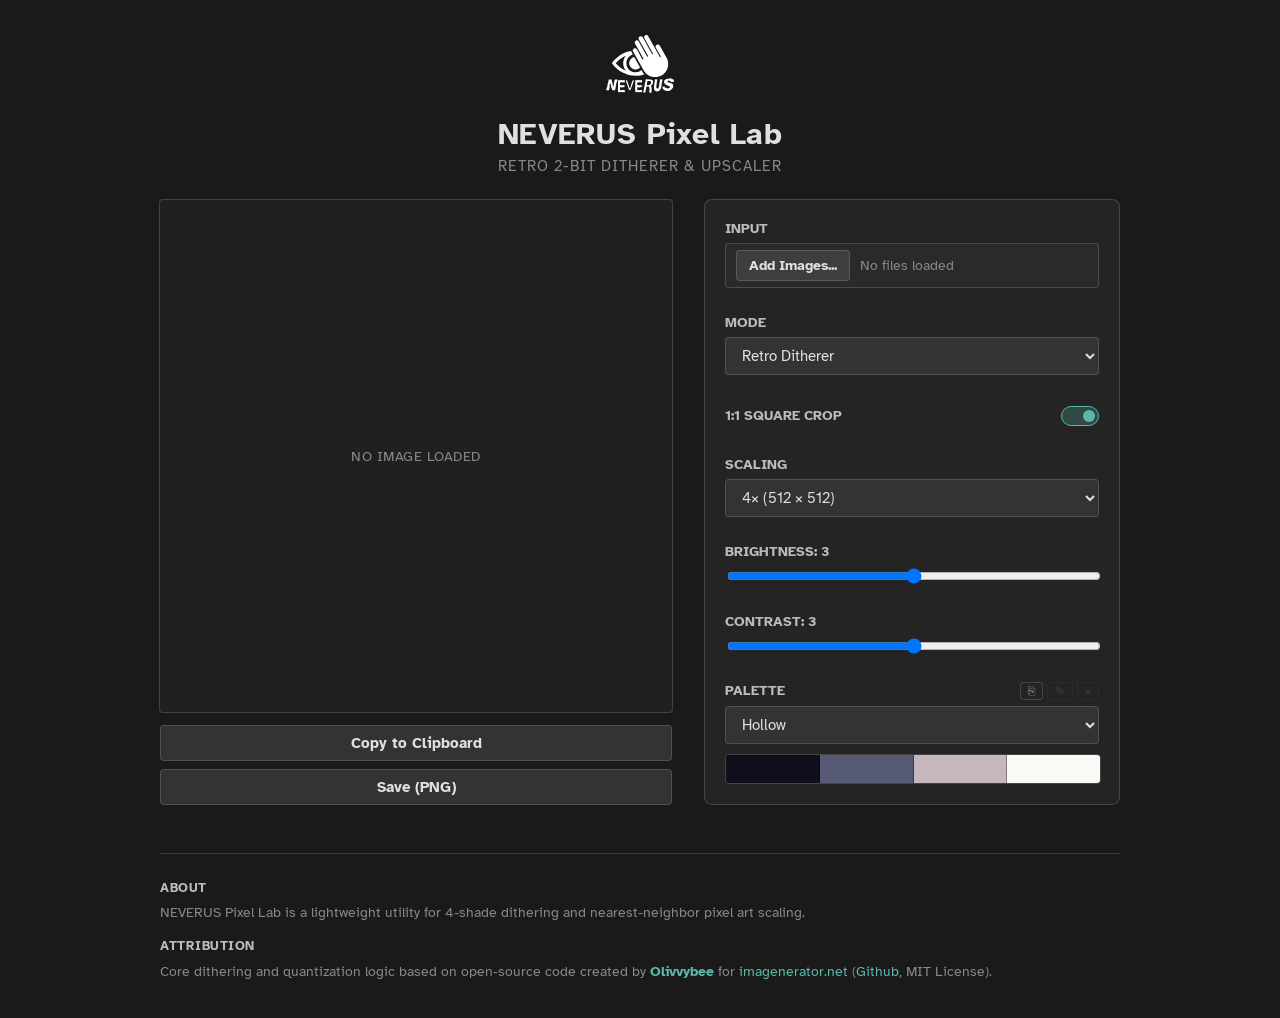
==== mystery-box/index.html @ 0a151d8b "Rename pixel-lab.html to index.html" ====
<!DOCTYPE html>
<html lang="en">
<head>
  <meta charset="UTF-8">
  <meta name="viewport" content="width=device-width, initial-scale=1.0">
  <title>NEVERUS Pixel Lab</title>

  <!-- Atkinson Hyperlegible (SIL Open Font License) -->
  <link rel="preconnect" href="https://fonts.googleapis.com">
  <link rel="preconnect" href="https://fonts.gstatic.com" crossorigin>
  <link href="https://fonts.googleapis.com/css2?family=Atkinson+Hyperlegible:ital,wght@0,400;0,700;1,400;1,700&display=swap" rel="stylesheet">

  <style>
    :root {
      --bg: #1a1a1a;
      --card: #242424;
      --border: rgba(255, 255, 255, 0.15);
      --text: #e0e0e0;
      --accent: #5ab9a8;
      --muted: #888;
    }
    body {
      background-color: var(--bg);
      color: var(--text);
      font-family: "Atkinson Hyperlegible", -apple-system, BlinkMacSystemFont, "Segoe UI", Roboto, sans-serif;
      margin: 0;
      padding: 24px;
      display: flex;
      flex-direction: column;
      align-items: center;
      min-height: 100vh;
      -webkit-font-smoothing: antialiased;
    }
    header {
      margin-bottom: 24px;
      text-align: center;
      display: flex;
      flex-direction: column;
      align-items: center;
    }
    .brand-logo {
      height: 80px;
      width: auto;
      margin-bottom: 12px;
      fill: #ffffff;
      user-select: none;
      cursor: pointer;
      transform-origin: center center;
    }
    h1 {
      margin: 0;
      font-size: 1.85rem;
      letter-spacing: 0.5px;
      font-weight: 700;
    }
    .subtitle {
      margin: 4px 0 0 0;
      font-size: 0.95rem;
      color: var(--muted);
      text-transform: uppercase;
      letter-spacing: 1px;
    }
    .container {
      display: flex;
      flex-wrap: wrap;
      justify-content: center;
      gap: 32px;
      max-width: 960px;
      width: 100%;
    }
    .preview-pane {
      display: flex;
      flex-direction: column;
      align-items: center;
      width: 512px;
      max-width: 100%;
      flex-shrink: 0;
    }
    .preview-box {
      width: 512px;
      height: 512px;
      max-width: 100%;
      background: #202020;
      border: 1px solid var(--border);
      border-radius: 4px;
      display: flex;
      align-items: center;
      justify-content: center;
      overflow: hidden;
      position: relative;
      user-select: none;
      touch-action: none;
    }
    .preview-box.is-pannable {
      cursor: grab;
    }
    .preview-box.is-dragging {
      cursor: grabbing;
    }
    .preview-placeholder {
      color: var(--muted);
      font-size: 0.9rem;
      text-transform: uppercase;
      letter-spacing: 0.5px;
      user-select: none;
    }
    #previewImg {
      width: 100%;
      height: 100%;
      object-fit: contain;
      image-rendering: pixelated;
      image-rendering: crisp-edges;
      display: none;
      pointer-events: none;
    }
    .crop-hint-badge {
      position: absolute;
      bottom: 12px;
      background: rgba(20, 20, 20, 0.75);
      backdrop-filter: blur(4px);
      border: 1px solid rgba(255, 255, 255, 0.15);
      color: #ccc;
      font-size: 0.75rem;
      letter-spacing: 0.5px;
      text-transform: uppercase;
      padding: 4px 10px;
      border-radius: 20px;
      opacity: 0;
      pointer-events: none;
      transition: opacity 0.2s ease, transform 0.2s ease;
      transform: translateY(4px);
    }
    .preview-box.is-pannable:not(.is-dragging):hover .crop-hint-badge {
      opacity: 1;
      transform: translateY(0);
    }
    .preview-box.is-dragging .crop-hint-badge {
      opacity: 0 !important;
      transform: translateY(4px) !important;
      transition: opacity 0.1s ease, transform 0.1s ease;
    }
    .reset-crop-btn {
      position: absolute;
      top: 10px;
      right: 10px;
      background: rgba(30, 30, 30, 0.85);
      backdrop-filter: blur(4px);
      border: 1px solid var(--border);
      color: var(--muted);
      font-size: 0.75rem;
      font-weight: 700;
      letter-spacing: 0.5px;
      text-transform: uppercase;
      padding: 4px 9px;
      border-radius: 4px;
      cursor: pointer;
      opacity: 0;
      pointer-events: none;
      transition: opacity 0.2s ease, background 0.15s ease, color 0.15s ease, transform 0.2s ease;
      z-index: 5;
    }
    .reset-crop-btn.visible {
      opacity: 0.85;
      pointer-events: auto;
    }
    .reset-crop-btn:hover {
      opacity: 1;
      background: #3e3e3e;
      color: var(--text);
      border-color: rgba(255, 255, 255, 0.35);
    }
    .preview-box.is-dragging .reset-crop-btn {
      opacity: 0 !important;
      pointer-events: none !important;
      transition: opacity 0.1s ease;
    }
    .batch-nav {
      display: none;
      align-items: center;
      justify-content: space-between;
      gap: 8px;
      width: 100%;
      margin-top: 10px;
      padding: 6px 12px;
      background: #2a2a2a;
      border: 1px solid var(--border);
      border-radius: 4px;
      font-size: 0.85rem;
      color: var(--text);
      box-sizing: border-box;
    }
    .batch-nav button {
      padding: 4px 10px;
      font-size: 0.8rem;
    }
    .remove-current-btn {
      background: #442a2a;
      color: #ff9999;
      font-family: inherit;
      border: 1px solid rgba(255, 100, 100, 0.3);
      padding: 4px 8px;
      border-radius: 4px;
      font-size: 0.75rem;
      font-weight: 700;
      cursor: pointer;
      white-space: nowrap;
    }
    .remove-current-btn:hover {
      background: #553333;
    }
    .controls {
      flex: 1;
      min-width: 300px;
      background: var(--card);
      padding: 20px;
      border-radius: 8px;
      border: 1px solid var(--border);
      display: flex;
      flex-direction: column;
      gap: 16px;
      justify-content: space-between;
    }
    .control-group {
      display: flex;
      flex-direction: column;
      gap: 6px;
      transition: opacity 0.2s;
    }
    .control-group.disabled {
      opacity: 0.35;
      pointer-events: none;
    }
    .file-input-row {
      display: flex;
      gap: 10px;
      align-items: center;
      background: #2a2a2a;
      padding: 6px 10px;
      border: 1px solid var(--border);
      border-radius: 4px;
    }
    .browse-btn {
      background: #3e3e3e;
      color: var(--text);
      font-family: inherit;
      border: 1px solid var(--border);
      padding: 6px 12px;
      border-radius: 4px;
      font-size: 0.85rem;
      font-weight: 700;
      cursor: pointer;
      white-space: nowrap;
    }
    .browse-btn:hover {
      background: #4a4a4a;
    }
    .file-status-label {
      flex: 1;
      font-size: 0.85rem;
      color: var(--muted);
      overflow: hidden;
      text-overflow: ellipsis;
      white-space: nowrap;
    }
    .file-status-label.has-files {
      color: var(--text);
      font-weight: 600;
    }
    .clear-batch-btn {
      display: none;
      background: #442a2a;
      color: #ff9999;
      font-family: inherit;
      border: 1px solid rgba(255, 100, 100, 0.3);
      padding: 6px 10px;
      border-radius: 4px;
      font-size: 0.8rem;
      cursor: pointer;
      white-space: nowrap;
    }
    .clear-batch-btn:hover {
      background: #553333;
    }
    label {
      font-size: 0.85rem;
      font-weight: 700;
      text-transform: uppercase;
      color: #bbb;
    }
    .toggle-row {
      display: flex;
      align-items: center;
      justify-content: space-between;
      cursor: pointer;
      padding: 4px 0;
    }
    .toggle-label-text {
      display: flex;
      align-items: center;
      gap: 6px;
      font-size: 0.85rem;
      font-weight: 700;
      text-transform: uppercase;
      color: #bbb;
      user-select: none;
    }
    .switch {
      position: relative;
      display: inline-block;
      width: 38px;
      height: 20px;
      flex-shrink: 0;
    }
    .switch input {
      opacity: 0;
      width: 0;
      height: 0;
    }
    .slider-round {
      position: absolute;
      cursor: pointer;
      top: 0;
      left: 0;
      right: 0;
      bottom: 0;
      background-color: #333;
      border: 1px solid var(--border);
      transition: 0.2s ease;
      border-radius: 20px;
    }
    .slider-round:before {
      position: absolute;
      content: "";
      height: 12px;
      width: 12px;
      left: 3px;
      bottom: 3px;
      background-color: var(--muted);
      transition: 0.2s ease;
      border-radius: 50%;
    }
    .switch input:checked + .slider-round {
      background-color: rgba(90, 185, 168, 0.25);
      border-color: var(--accent);
    }
    .switch input:checked + .slider-round:before {
      transform: translateX(18px);
      background-color: var(--accent);
    }
    input[type="range"] {
      width: 100%;
      cursor: pointer;
    }
    select, input[type="file"], button {
      background: #333;
      color: var(--text);
      font-family: inherit;
      border: 1px solid var(--border);
      padding: 8px 12px;
      border-radius: 4px;
      font-size: 0.95rem;
      cursor: pointer;
    }

    .palette-header-row {
      display: flex;
      justify-content: space-between;
      align-items: center;
    }
    .palette-actions {
      display: flex;
      gap: 4px;
    }
    .icon-btn {
      background: transparent;
      border: 1px solid var(--border);
      color: var(--muted);
      padding: 2px 7px;
      font-size: 0.75rem;
      line-height: 1;
      border-radius: 3px;
      cursor: pointer;
    }
    .icon-btn:hover:not(:disabled) {
      color: var(--text);
      background: #333;
      border-color: rgba(255,255,255,0.3);
    }
    .icon-btn:disabled {
      opacity: 0.25;
      cursor: not-allowed;
    }
    .palette-strip {
      display: flex;
      width: 100%;
      height: 28px;
      border-radius: 4px;
      overflow: hidden;
      border: 1px solid var(--border);
      margin-top: 4px;
    }
    .palette-swatch {
      flex: 1;
      height: 100%;
      cursor: pointer;
      position: relative;
      transition: filter 0.15s ease;
    }
    .palette-swatch:hover {
      filter: brightness(1.2);
    }
    .palette-swatch:not(:last-child) {
      border-right: 1px solid rgba(0, 0, 0, 0.35);
    }

    .actions {
      display: flex;
      flex-direction: column;
      gap: 8px;
      margin-top: 12px;
      width: 100%;
    }
    .actions button {
      width: 100%;
      font-weight: 700;
    }
    #downloadAllBtn {
      display: none;
      background: var(--accent);
      color: #121212;
      border: none;
    }
    #downloadAllBtn:hover {
      filter: brightness(1.1);
    }
    footer {
      max-width: 960px;
      width: 100%;
      margin-top: 48px;
      padding-top: 24px;
      border-top: 1px solid var(--border);
      font-size: 0.85rem;
      color: var(--muted);
      line-height: 1.6;
    }
    footer a {
      color: var(--accent);
      text-decoration: none;
    }
    footer a:hover {
      text-decoration: underline;
    }
    .footer-section {
      margin-bottom: 12px;
    }
    .footer-title {
      font-weight: 700;
      color: #bbb;
      text-transform: uppercase;
      font-size: 0.8rem;
      letter-spacing: 0.5px;
      margin-bottom: 4px;
    }
  </style>
</head>
<body>

  <header>
    <svg id="neverusLogo" class="brand-logo" viewBox="0 0 1640 1424" version="1.1" xmlns="http://www.w3.org/2000/svg" xml:space="preserve" style="fill-rule:evenodd;clip-rule:evenodd;stroke-linejoin:round;stroke-miterlimit:2;">
      <g>
        <path d="M262.12,986.54L307.55,986.54L316.44,990.31L317.65,1012.68L333.42,1068.74C331.17,1091.47 337.28,1106.47 351.75,1113.75L350.13,1080.06L365.9,1001.49C367.34,995.74 370.66,990.75 375.87,986.53L414.41,987.07L418.18,998.26C409.29,1019.55 401.47,1043.23 394.73,1069.28L395.27,1080.6L389.34,1106.21L375.73,1177.23L326,1181L306.86,1124.94L296.21,1061.33C290.73,1064.83 285.2,1069.82 279.63,1076.29L279.5,1117.39L266.56,1184.77L257.67,1181L215.62,1181L217.37,1173.59L214.14,1173.59L222.9,1151.08L229.1,1124.94L241.5,1109.85L234.76,1102.44L241.23,1087.48C247.16,1082.36 247.52,1078.63 242.31,1076.29L243.39,1065.1L255.65,1027.64L262.12,986.54ZM269.01,1080.06L270.76,1072.51L267.53,1072.51L269.01,1080.06ZM279.38,1050.15C280.1,1054.64 282.79,1057.11 287.47,1057.56L279.38,1050.15ZM283.83,1031.41C282.84,1036.44 284.14,1040.17 287.74,1042.6C288.19,1037.66 286.89,1033.93 283.83,1031.41ZM325.47,952.85C327.9,953.3 329.47,955.81 330.19,960.4L325.47,952.85ZM344.74,1143.67C345.01,1140.35 343.44,1137.83 340.02,1136.12C340.2,1138.64 341.77,1141.15 344.74,1143.67ZM383.56,1091.79C379.16,1079.3 371.3,1070.05 359.98,1064.03L383.56,1091.79Z" style="fill-rule:nonzero;"/>
        <path d="M468.38,998.4L521.88,1002.44L537.51,998.4L550.04,1006.49L546.4,1040.59L496.13,1036.55C489.03,1038.53 480.68,1039.88 471.06,1040.59L464.32,1037.63L461.76,1079.81C470.65,1086.46 485.43,1090.05 506.1,1090.59L531.3,1086.68L540.6,1090.59L541.27,1120.78L494.1,1128.87L484.67,1124.83L462.3,1125.91L463.78,1178.47L486.15,1173.35L495.58,1177.39L517.55,1173.35L539.52,1173.35L545.85,1177.39L550.03,1210.95L540.6,1214.99L512.43,1210.95L503,1214.99L477.8,1210.95L430.77,1214.99L424.44,1154.88L427.54,1114.72L427.54,1026.45L424.44,1010.41L427.54,1002.46L468.37,1002.46L468.37,998.42L468.38,998.4ZM550.04,1088.15L553.27,1115.51L545.18,1112.14L550.03,1088.15L550.04,1088.15Z" style="fill-rule:nonzero;"/>
        <path d="M566.38,1000.69L589.29,1006.08L599.4,1030.47L625.81,1122.92C629.67,1130.92 635.15,1138.64 642.25,1146.1L671.9,1043.68C676.84,1029.76 683.44,1015.43 691.71,1000.69L711.52,1004.06L655.46,1162.54L645.49,1179.12C637.58,1177.5 629.9,1174.18 622.45,1169.15L576.23,1037.08C571.29,1026.66 568.01,1014.53 566.39,1000.69L566.38,1000.69Z" style="fill-rule:nonzero;"/>
        <path d="M775.49,998.4L828.99,1002.44L844.62,998.4L857.15,1006.49L853.51,1040.59L803.24,1036.55C796.14,1038.53 787.79,1039.88 778.17,1040.59L771.43,1037.63L768.87,1079.81C777.76,1086.46 792.54,1090.05 813.21,1090.59L838.41,1086.68L847.71,1090.59L848.38,1120.78L801.21,1128.87L791.78,1124.83L769.41,1125.91L770.89,1178.47L793.26,1173.35L802.69,1177.39L824.66,1173.35L846.63,1173.35L852.96,1177.39L857.14,1210.95L847.71,1214.99L819.54,1210.95L810.11,1214.99L784.91,1210.95L737.88,1214.99L731.55,1154.88L734.65,1114.72L734.65,1026.45L731.55,1010.41L734.65,1002.46L775.48,1002.46L775.48,998.42L775.49,998.4ZM857.16,1088.15L860.39,1115.51L852.3,1112.14L857.15,1088.15L857.16,1088.15Z" style="fill-rule:nonzero;"/>
        <path d="M933.28,983.03L1003.36,986.26C1030.85,989.59 1045.63,997.22 1047.7,1009.17C1054.71,1022.11 1053.85,1040.75 1045.14,1065.1C1038.13,1082.62 1026.81,1095.02 1011.18,1102.3C1026.09,1116.77 1031.08,1138.15 1026.14,1166.45L1022.5,1223.73C1016.21,1226.96 1007.63,1227.28 996.76,1224.67C984.81,1225.03 980.5,1214.79 983.82,1193.94L988,1165.1C986.29,1128.71 980.5,1111.64 970.62,1113.89L941.65,1113.49C936.17,1117.08 932.22,1124.41 929.79,1135.46C928.44,1152.62 924.85,1171.44 919.01,1191.93L913.22,1219.69L893.01,1219.82L875.22,1218.74L882.5,1187.47L920.37,986.8L933.31,983.03L933.28,983.03ZM951.88,1014.97L937.46,1088.42L986.92,1086.4C1014.59,1071.94 1021.96,1050.15 1009.02,1021.04C997.52,1015.11 978.47,1013.09 951.88,1014.98L951.88,1014.97Z" style="fill-rule:nonzero;"/>
        <path d="M1087.52,985.19L1108.54,989.23L1117.16,985.19L1125.25,985.19L1126.19,997.45L1117.3,1042.33L1117.7,1058.77L1110.42,1091.38L1111.9,1099.6L1108.53,1124.13C1112.66,1140.84 1121.2,1150.37 1134.14,1152.7C1146.27,1142.64 1154.85,1126.29 1159.88,1103.65L1164.73,1050.55L1169.04,1038.29L1173.22,989.24L1187.37,985.2L1194.78,989.24L1217.02,985.2L1216.21,1009.73C1212.62,1023.93 1209.43,1040.28 1206.64,1058.78L1195.86,1136.4L1191.41,1148.66L1160.82,1193.54L1113.79,1201.63C1101.3,1196.96 1088.77,1190.17 1076.19,1181.28C1071.43,1165.65 1068.51,1147.95 1067.43,1128.18L1072.82,1071.04L1077.13,1058.78L1083.06,997.46L1087.51,985.2L1087.52,985.19Z" style="fill-rule:nonzero;"/>
        <path d="M1362.58,963.49C1382.08,968.52 1401.12,978.36 1419.72,993C1422.59,1002.52 1424.57,1013.75 1425.65,1026.69L1378.48,1030.87C1365.45,1017.66 1347.53,1009.22 1324.71,1005.53C1316.09,1011.46 1308.76,1019.91 1302.74,1030.87L1333.87,1043.4C1354.62,1049.24 1376.81,1057.69 1400.44,1068.74C1410.14,1086.08 1412.93,1107.1 1408.8,1131.81C1396.04,1150.41 1378.66,1167.25 1356.65,1182.35L1317.16,1190.71L1275.92,1186.53C1255.17,1182.13 1237.78,1170.9 1223.77,1152.84L1218.65,1114.97L1253.15,1110.79C1269.5,1121.12 1271.12,1127.14 1258,1128.85L1263.93,1143.27L1267.7,1138.96L1281.45,1128.85L1300.32,1148.66C1314.07,1147.67 1328.62,1144.89 1343.98,1140.3L1352.47,1119.14L1349.91,1110.78L1287.65,1085.58C1267.88,1077.76 1253.87,1063.7 1245.6,1043.4L1247.22,1014.02L1253.15,1005.53L1283.47,980.33C1306.38,973.23 1332.75,967.62 1362.58,963.48L1362.58,963.49ZM1270.26,1053.65L1273.49,1061.74L1277.8,1052.04L1259.61,1029.13L1270.26,1047.86L1262.31,1047.86L1270.26,1053.65Z" style="fill-rule:nonzero;"/>
      </g>
      <path d="M821.1,775.22C753.13,847.09 627.79,800.12 627.79,697.69C627.79,644.03 665.46,599.17 715.8,588.12L821.1,775.22Z" style="fill-rule:nonzero;"/>
      <path d="M896.46,893.92C882.69,879.1 870.46,862.46 859.84,844.06L846.84,820.96C743.11,911.5 576.79,838.52 576.79,697.69C576.79,625.11 624.41,563.46 690.03,542.33C690.03,542.33 690.52,542.37 661.07,480.76C477.79,499.45 348.66,656.58 342.75,664.79L318.68,698.13L342.73,731.49C439.81,865.82 684.452,976.377 897.922,895.417L896.46,893.92ZM388.97,698.15C388.97,698.15 444.94,620.58 563.57,566.08C544.65,591.35 531.04,620.81 524.39,652.79C521.38,667.29 519.79,682.31 519.79,697.69C519.79,713.07 521.45,728.82 524.62,743.65C531.48,775.82 545.38,805.41 564.65,830.73C445.25,776.2 388.97,698.15 388.97,698.15Z" style="fill-rule:nonzero;"/>
      <path d="M1319.04,743.54C1289.06,962.83 996.87,1021.45 885.82,829.06L695.6,491.07C684.65,471.62 692.02,446.97 711.84,436.71C730.75,426.93 754.01,433.92 764.39,452.51L860.97,625.93C863.81,631.03 870.37,632.67 875.27,629.49C879.73,626.6 881.19,620.75 878.6,616.1L729.53,348.56C719.15,329.93 725.89,306.41 744.57,296.11C763.13,285.87 786.48,292.56 796.79,311.08L943.99,576.59C946.52,581.15 952.26,582.83 956.84,580.34C961.49,577.82 963.19,571.98 960.61,567.35L798.36,275.99C787.57,256.7 794.71,232.31 814.2,221.88C833.18,211.72 856.8,218.64 867.31,237.43L1033.5,534.61C1035.71,538.57 1040.54,540.24 1044.73,538.5C1049.66,536.45 1051.71,530.55 1049.1,525.89L897.69,254.93C887.25,236.26 893.92,212.65 912.59,202.21C921.03,197.49 949.98,189.67 965.31,217.11L1172.96,588.26C1175.61,592.99 1181.59,594.68 1186.32,592.03C1191.07,589.37 1192.75,583.35 1190.06,578.61L1101.21,422.55C1090.25,403.3 1097.29,378.81 1116.79,368.31C1135.68,358.14 1159.24,364.94 1169.81,383.61L1289.86,595.76C1294.1,603.12 1330.06,662.84 1319.03,743.52L1319.04,743.54Z" style="fill-rule:nonzero;"/>
    </svg>

    <h1>NEVERUS Pixel Lab</h1>
    <div class="subtitle">Retro 2-Bit Ditherer & Upscaler</div>
  </header>

  <div class="container">
    <div class="preview-pane">
      <div class="preview-box" id="previewBox">
        <span id="previewPlaceholder" class="preview-placeholder">No Image Loaded</span>
        <img id="previewImg" alt="Result preview">
        <button type="button" id="resetCropBtn" class="reset-crop-btn" title="Reset crop to center (or double-click preview)">Reset</button>
        <div id="cropHintBadge" class="crop-hint-badge">Drag to Pan</div>
      </div>

      <div id="batchNav" class="batch-nav">
        <button id="prevBatchBtn">&larr; Prev</button>
        <span id="batchCounter">Image 1 of 1</span>
        <button id="removeCurrentBtn" class="remove-current-btn">Remove</button>
        <button id="nextBatchBtn">Next &rarr;</button>
      </div>

      <div class="actions">
        <button id="copyBtn">Copy to Clipboard</button>
        <button id="downloadBtn">Save (PNG)</button>
        <button id="downloadAllBtn">Save All as ZIP</button>
      </div>
    </div>

    <div class="controls">
      <div class="control-group">
        <label>Input</label>
        <div class="file-input-row">
          <input type="file" id="imageInput" accept="image/*" multiple style="display: none;">
          <button type="button" id="browseBtn" class="browse-btn">Add Images...</button>
          <span id="fileStatusLabel" class="file-status-label">No files loaded</span>
          <button type="button" id="clearBatchBtn" class="clear-batch-btn">Clear All</button>
        </div>
      </div>

      <div class="control-group">
        <label for="modeSelect">Mode</label>
        <select id="modeSelect">
          <option value="dither" selected>Retro Ditherer</option>
          <option value="passthrough">Pixel Upscaler</option>
        </select>
      </div>

      <div class="control-group">
        <label class="toggle-row" for="cropToggle">
          <span class="toggle-label-text">1:1 Square Crop</span>
          <span class="switch">
            <input type="checkbox" id="cropToggle" checked>
            <span class="slider-round"></span>
          </span>
        </label>
      </div>

      <div class="control-group">
        <label for="scaleSelect">Scaling</label>
        <select id="scaleSelect"></select>
      </div>

      <div class="control-group dither-control">
        <label>Brightness: <span id="brightVal">3</span></label>
        <input type="range" id="brightness" min="0" max="6" step="1" value="3">
      </div>

      <div class="control-group dither-control">
        <label>Contrast: <span id="contrastVal">3</span></label>
        <input type="range" id="contrast" min="0" max="6" step="1" value="3">
      </div>

      <div class="control-group dither-control">
        <div class="palette-header-row">
          <label for="paletteSelect">Palette</label>
          <div class="palette-actions">
            <button type="button" id="clonePaletteBtn" class="icon-btn" title="Clone Current Palette">⎘</button>
            <button type="button" id="renamePaletteBtn" class="icon-btn" title="Rename Palette">✎</button>
            <button type="button" id="deletePaletteBtn" class="icon-btn" title="Delete Palette">×</button>
          </div>
        </div>
        <select id="paletteSelect"></select>
        <div id="palettePreview" class="palette-strip" title="Click any shade to edit color"></div>
        <input type="color" id="nativeColorPicker" style="display: none;">
      </div>
    </div>
  </div>

  <footer>
    <div class="footer-section">
      <div class="footer-title">About</div>
      <div>
        NEVERUS Pixel Lab is a lightweight utility for 4-shade dithering and nearest-neighbor pixel art scaling.
      </div>
    </div>

    <div class="footer-section">
      <div class="footer-title">Attribution</div>
      <div>
        Core dithering and quantization logic based on open-source code created by 
        <strong><a href="https://beehive.gay/" target="_blank" rel="noopener noreferrer">Olivvybee</a></strong> for 
        <a href="https://imagenerator.net" target="_blank" rel="noopener noreferrer">imagenerator.net</a> 
        (<a href="https://github.com/olivvybee/imagenerator" target="_blank" rel="noopener noreferrer">Github</a>, MIT License).
      </div>
    </div>
  </footer>

  <script>
    (function initPS1LogoWobble() {
      const logoSvg = document.getElementById('neverusLogo');
      if (!logoSvg) return;

      const CONFIG = {
        fps: 24,
        phaseSpeed: 0.022,
        snapGrid: 11.0,
        driftAmp: 10,
        localWobbleAmp: 5,
        hoverScale: 1.08,
        scaleTransition: 'transform 0.25s cubic-bezier(0.2, 0.8, 0.2, 1)',
        theme: 'dark',
        colors: {
          dark: '#ffffff',
          light: '#181818'
        }
      };

      logoSvg.style.fill = CONFIG.colors[CONFIG.theme] || CONFIG.colors.dark;
      logoSvg.style.transition = CONFIG.scaleTransition;
      logoSvg.style.transformOrigin = 'center center';

      const pathElements = Array.from(logoSvg.querySelectorAll('path'));

      const parsedPathData = pathElements.map(el => {
        const rawD = el.getAttribute('d');
        const tokens = rawD.match(/[a-df-z]|[-+]?(?:\d*\.\d+|\d+)(?:[eE][-+]?\d+)?/gi) || [];
        const structured = [];

        for (let i = 0; i < tokens.length; i++) {
          const token = tokens[i];
          if (/^[a-df-z]$/i.test(token)) {
            structured.push({ type: 'cmd', val: token });
          } else {
            const x = parseFloat(token);
            const nextToken = tokens[i + 1];
            if (nextToken !== undefined && !/^[a-df-z]$/i.test(nextToken)) {
              const y = parseFloat(nextToken);
              structured.push({ type: 'point', x, y });
              i++;
            } else {
              structured.push({ type: 'val', val: x });
            }
          }
        }
        return structured;
      });

      let isWobbling = false;
      let animFrameId = null;
      let lastStepTime = 0;

      function renderWobbleFrame(currentTime) {
        if (!isWobbling) return;

        animFrameId = requestAnimationFrame(renderWobbleFrame);

        const stepIntervalMs = 1000 / CONFIG.fps;
        if (currentTime - lastStepTime < stepIntervalMs) return;
        lastStepTime = currentTime;

        const phase = currentTime * CONFIG.phaseSpeed;
        const driftX = Math.sin(phase * 1.3) * CONFIG.driftAmp;
        const driftY = Math.cos(phase * 1.1) * CONFIG.driftAmp;

        pathElements.forEach((el, index) => {
          const items = parsedPathData[index];
          const out = [];

          for (let i = 0; i < items.length; i++) {
            const item = items[i];
            if (item.type === 'cmd') {
              out.push(item.val);
            } else if (item.type === 'point') {
              const vertexPhase = (item.x * 0.008) + (item.y * 0.011) + phase;
              const localWobbleX = Math.sin(vertexPhase) * CONFIG.localWobbleAmp;
              const localWobbleY = Math.cos(vertexPhase * 1.4) * CONFIG.localWobbleAmp;

              const worldX = item.x + driftX + localWobbleX;
              const worldY = item.y + driftY + localWobbleY;

              const snappedX = Math.round(worldX / CONFIG.snapGrid) * CONFIG.snapGrid;
              const snappedY = Math.round(worldY / CONFIG.snapGrid) * CONFIG.snapGrid;

              out.push(`${snappedX.toFixed(1)},${snappedY.toFixed(1)}`);
            } else {
              out.push(item.val);
            }
          }

          el.setAttribute('d', out.join(' '));
        });
      }

      function restoreOriginalPaths() {
        pathElements.forEach((el, index) => {
          const items = parsedPathData[index];
          const out = [];
          for (let i = 0; i < items.length; i++) {
            const item = items[i];
            if (item.type === 'cmd') out.push(item.val);
            else if (item.type === 'point') out.push(`${item.x},${item.y}`);
            else out.push(item.val);
          }
          el.setAttribute('d', out.join(' '));
        });
      }

      logoSvg.addEventListener('mouseenter', () => {
        isWobbling = true;
        logoSvg.style.transform = `scale(${CONFIG.hoverScale})`;
        lastStepTime = 0;
        cancelAnimationFrame(animFrameId);
        animFrameId = requestAnimationFrame(renderWobbleFrame);
      });

      logoSvg.addEventListener('mouseleave', () => {
        isWobbling = false;
        logoSvg.style.transform = 'scale(1)';
        cancelAnimationFrame(animFrameId);
        restoreOriginalPaths();
      });
    })();

    const TARGET_SIZE = 128;
    const SCALING_FACTORS = [1, 4, 8, 10, 16, 24, 32, 64];
    const MAX_CANVAS_DIMENSION = 8192;
    const BRIGHTNESS_MAP = [2.5, 2.0, 1.5, 1.0, 0.8, 0.6, 0.4];
    const CONTRAST_MAP = [0.6, 0.9, 1.2, 1.5, 1.8, 2.1, 2.4];

    const bayer8 = [
      [0, 48, 12, 60, 3, 51, 15, 63],
      [32, 16, 44, 28, 35, 19, 47, 31],
      [8, 56, 4, 52, 11, 59, 7, 55],
      [40, 24, 36, 20, 43, 27, 39, 23],
      [2, 50, 14, 62, 1, 49, 13, 61],
      [34, 18, 46, 30, 33, 17, 45, 29],
      [10, 58, 6, 54, 9, 57, 5, 53],
      [42, 26, 38, 22, 41, 25, 37, 21],
    ];

    const BUILTIN_PALETTES = [
      { name: 'Hollow', colours: ['#0f0f1b', '#565a75', '#c6b7be', '#fafbf6'] },
      { name: 'Greyscale', colours: ['#141414', '#545454', '#949494', '#d4d4d4'] },
      { name: 'Nostalgia', colours: ['#405010', '#708028', '#a0a840', '#d0d058'] },
      { name: 'Ice Cream', colours: ['#7c3f58', '#eb6b6f', '#f9a875', '#fff6d3'] },
      { name: 'Dream Candy', colours: ['#442d6e', '#d075b7', '#f0d063', '#ffffff'] },
      { name: 'Coffee', colours: ['#564438', '#9f7369', '#d2bba0', '#f2efc7'] },
      { name: 'Rustic', colours: ['#2c2137', '#764462', '#a96868', '#edb4a1'] },
      { name: 'Mist', colours: ['#2d1b00', '#1e606e', '#5ab9a8', '#c4f0c2'] },
      { name: 'Wish', colours: ['#622e4c', '#7550e8', '#608fcf', '#8be5ff'] },
      { name: 'Spacehaze', colours: ['#0b0630', '#6b1fb1', '#cc3495', '#f8e3c4'] },
      { name: 'Pumpkin', colours: ['#142b23', '#19692c', '#e06e16', '#f7db7e'] },
      { name: 'Coldfire', colours: ['#46425e', '#5b768d', '#d17c7c', '#f6c6a8'] },
      { name: 'Gold', colours: ['#210b1b', '#4d222c', '#9d654c', '#cfab51'] },
      { name: 'Velvet Cherry', colours: ['#2d162c', '#412752', '#683a68', '#9775a6'] },
      { name: 'Minty Fresh', colours: ['#40332f', '#856d52', '#95c798', '#fbffe0'] },
      { name: 'Purple Dawn', colours: ['#001b2e', '#2d757e', '#9a7bbc', '#eefded'] },
      { name: 'Metallic', colours: ['#221e31', '#41485d', '#778e98', '#c5dbd4'] },
      { name: 'Earth', colours: ['#774346', '#b87652', '#acb965', '#f5f29e'] },
      { name: 'Dreamland', colours: ['#2c2c96', '#7733e7', '#e78686', '#f7bef7'] },
      { name: 'Spaghetti & Meatballs', colours: ['#141414', '#da7381', '#fbe2a2', '#d4d4d4'] }
    ];

    const imageInput = document.getElementById('imageInput');
    const browseBtn = document.getElementById('browseBtn');
    const fileStatusLabel = document.getElementById('fileStatusLabel');
    const clearBatchBtn = document.getElementById('clearBatchBtn');
    const modeSelect = document.getElementById('modeSelect');
    const cropToggle = document.getElementById('cropToggle');
    const scaleSelect = document.getElementById('scaleSelect');
    const previewBox = document.getElementById('previewBox');
    const previewImg = document.getElementById('previewImg');
    const previewPlaceholder = document.getElementById('previewPlaceholder');
    const cropHintBadge = document.getElementById('cropHintBadge');
    const resetCropBtn = document.getElementById('resetCropBtn');
    const batchNav = document.getElementById('batchNav');
    const batchCounter = document.getElementById('batchCounter');
    const prevBatchBtn = document.getElementById('prevBatchBtn');
    const nextBatchBtn = document.getElementById('nextBatchBtn');
    const removeCurrentBtn = document.getElementById('removeCurrentBtn');
    const copyBtn = document.getElementById('copyBtn');
    const downloadBtn = document.getElementById('downloadBtn');
    const downloadAllBtn = document.getElementById('downloadAllBtn');
    const brightSlider = document.getElementById('brightness');
    const contrastSlider = document.getElementById('contrast');
    const brightVal = document.getElementById('brightVal');
    const contrastVal = document.getElementById('contrastVal');
    const paletteSelect = document.getElementById('paletteSelect');
    const palettePreview = document.getElementById('palettePreview');
    const nativeColorPicker = document.getElementById('nativeColorPicker');
    const clonePaletteBtn = document.getElementById('clonePaletteBtn');
    const renamePaletteBtn = document.getElementById('renamePaletteBtn');
    const deletePaletteBtn = document.getElementById('deletePaletteBtn');

    const CUSTOM_STORAGE_KEY = 'neverus_custom_palettes_v1';
    let customPalettes = [];
    try {
      const rawStored = localStorage.getItem(CUSTOM_STORAGE_KEY);
      if (rawStored) customPalettes = JSON.parse(rawStored);
    } catch (e) {
      customPalettes = [];
    }

    let activeEditingSwatchIndex = null;

    const modeCropState = {
      dither: true,
      passthrough: false
    };

    function saveCustomPalettes() {
      try {
        localStorage.setItem(CUSTOM_STORAGE_KEY, JSON.stringify(customPalettes));
      } catch (e) {}
    }

    function getAllPalettes() {
      return [
        ...BUILTIN_PALETTES.map(p => ({ ...p, isCustom: false })),
        ...customPalettes.map(p => ({ ...p, isCustom: true }))
      ];
    }

    function getCurrentPalette() {
      const all = getAllPalettes();
      const idx = parseInt(paletteSelect.value, 10);
      return all[idx] || all[0];
    }

    const cropCanvas = document.createElement('canvas');
    const cropCtx = cropCanvas.getContext('2d');
    const baseCanvas = document.createElement('canvas');
    const baseCtx = baseCanvas.getContext('2d');

    let loadedFiles = [];
    let currentFileIndex = 0;

    let isDraggingCrop = false;
    let dragStartX = 0;
    let dragStartY = 0;
    let initialCropX = 0;
    let initialCropY = 0;

    function updateActionButtons() {
      if (loadedFiles.length > 1) {
        copyBtn.textContent = 'Copy Selected to Clipboard';
        downloadBtn.textContent = 'Save Selected (PNG)';
      } else {
        copyBtn.textContent = 'Copy to Clipboard';
        downloadBtn.textContent = 'Save (PNG)';
      }
    }

    function getBaseDimensions(img) {
      if (!img) return { w: TARGET_SIZE, h: TARGET_SIZE };
      const srcW = img.naturalWidth || img.width;
      const srcH = img.naturalHeight || img.height;
      if (cropToggle.checked) {
        return { w: TARGET_SIZE, h: TARGET_SIZE };
      }
      if (modeSelect.value === 'passthrough') {
        return { w: srcW, h: srcH };
      }
      if (srcW >= srcH) {
        return {
          w: TARGET_SIZE,
          h: Math.max(1, Math.round((srcH / srcW) * TARGET_SIZE))
        };
      }
      return {
        w: Math.max(1, Math.round((srcW / srcH) * TARGET_SIZE)),
        h: TARGET_SIZE
      };
    }

    function populateScaleOptions() {
      const currentVal = scaleSelect.value || '4';
      scaleSelect.innerHTML = '';
      const activeItem = loadedFiles[currentFileIndex];
      const hasImg = !!activeItem?.img;
      const baseDims = hasImg ? getBaseDimensions(activeItem.img) : null;

      SCALING_FACTORS.forEach((factor) => {
        const opt = document.createElement('option');
        opt.value = factor;
        if (baseDims) {
          const w = baseDims.w * factor;
          const h = baseDims.h * factor;
          opt.textContent = `${factor}× (${w} × ${h})`;
        } else if (cropToggle.checked) {
          const dim = TARGET_SIZE * factor;
          opt.textContent = `${factor}× (${dim} × ${dim})`;
        } else {
          opt.textContent = `${factor}×`;
        }
        if (String(factor) === String(currentVal)) {
          opt.selected = true;
        }
        scaleSelect.appendChild(opt);
      });
    }

    function clamp(n, min, max) {
      return Math.max(min, Math.min(n, max));
    }

    function chunkString(str, chunkSize) {
      const numChunks = Math.ceil(str.length / chunkSize);
      const chunks = new Array(numChunks);
      for (let i = 0; i < numChunks; i++) {
        chunks[i] = str.substring(i * chunkSize, i * chunkSize + chunkSize);
      }
      return chunks;
    }

    function getCropCoordinates(image, offsetX = 0, offsetY = 0) {
      const w = image.naturalWidth || image.width;
      const h = image.naturalHeight || image.height;

      if (!cropToggle.checked) {
        return {
          x: 0,
          y: 0,
          width: w,
          height: h,
          canPanX: false,
          canPanY: false,
          maxSlackX: 0,
          maxSlackY: 0
        };
      }

      const size = Math.min(w, h);
      const maxSlackX = w - size;
      const maxSlackY = h - size;

      const normX = clamp(offsetX, -1, 1);
      const normY = clamp(offsetY, -1, 1);

      const x = Math.round((maxSlackX / 2) + (normX * (maxSlackX / 2)));
      const y = Math.round((maxSlackY / 2) + (normY * (maxSlackY / 2)));

      return {
        x: clamp(x, 0, maxSlackX),
        y: clamp(y, 0, maxSlackY),
        width: size,
        height: size,
        canPanX: maxSlackX > 0,
        canPanY: maxSlackY > 0,
        maxSlackX,
        maxSlackY
      };
    }

    function loadImage(url) {
      return new Promise((resolve) => {
        const img = new Image();
        img.onload = () => resolve(img);
        img.src = url;
      });
    }

    function applyDithering(pixels, brightness, contrast) {
      const { data, width, height } = pixels;
      for (let y = 0; y < height; y++) {
        for (let x = 0; x < width; x++) {
          const i = (x + y * width) * 4;
          const bayer = bayer8[y % 8][x % 8];

          const r = data[i];
          const g = data[i + 1];
          const b = data[i + 2];

          const greyscale = r * 0.3 + g * 0.59 + b * 0.11;
          const withContrast = (greyscale / 255 - 0.5) * contrast + 0.5;
          const withBrightness = Math.pow(clamp(withContrast, 0, 1), brightness) * 255;
          const levelled = clamp(withBrightness, 0, 255);

          const filtered = clamp(levelled + (bayer - 32) * 0.75, 0, 255);
          const quantised = clamp(Math.round(filtered / 64), 0, 3) * 64;

          data[i] = quantised;
          data[i + 1] = quantised;
          data[i + 2] = quantised;
        }
      }
      return pixels;
    }

    function recolour(pixels, palette) {
      const { data } = pixels;
      const { colours } = palette;
      for (let i = 0; i < data.length; i += 4) {
        const colourIndex = Math.min(Math.floor(data[i] / 64), 3);
        const hex = colours[colourIndex];
        const [r, g, b] = chunkString(hex.slice(1), 2).map((str) => parseInt(str, 16));
        data[i] = r;
        data[i + 1] = g;
        data[i + 2] = b;
      }
      return pixels;
    }

    function renderBaseDither(item) {
      const img = item.img;
      const pixelCrop = getCropCoordinates(img, item.cropOffsetX || 0, item.cropOffsetY || 0);
      const baseDims = getBaseDimensions(img);

      cropCanvas.width = pixelCrop.width;
      cropCanvas.height = pixelCrop.height;
      cropCtx.imageSmoothingEnabled = false;
      cropCtx.clearRect(0, 0, cropCanvas.width, cropCanvas.height);
      cropCtx.drawImage(
        img, 
        pixelCrop.x, pixelCrop.y, pixelCrop.width, pixelCrop.height,
        0, 0, pixelCrop.width, pixelCrop.height
      );

      baseCanvas.width = baseDims.w;
      baseCanvas.height = baseDims.h;
      baseCtx.imageSmoothingEnabled = false;
      baseCtx.clearRect(0, 0, baseDims.w, baseDims.h);
      baseCtx.drawImage(cropCanvas, 0, 0, baseDims.w, baseDims.h);
      const pixels = baseCtx.getImageData(0, 0, baseDims.w, baseDims.h);

      const bIdx = parseInt(brightSlider.value, 10);
      const cIdx = parseInt(contrastSlider.value, 10);
      const currentPal = getCurrentPalette();

      applyDithering(pixels, BRIGHTNESS_MAP[bIdx], CONTRAST_MAP[cIdx]);
      recolour(pixels, currentPal);
      baseCtx.putImageData(pixels, 0, 0);

      return baseCanvas;
    }

    function processImage(item, explicitScale = null) {
      const mode = modeSelect.value;
      const scaleMultiplier = explicitScale !== null ? explicitScale : parseInt(scaleSelect.value, 10);
      const outCanvas = document.createElement('canvas');
      const outCtx = outCanvas.getContext('2d');
      const img = item.img;

      if (mode === 'passthrough') {
        const crop = getCropCoordinates(img, item.cropOffsetX || 0, item.cropOffsetY || 0);
        let targetW = crop.width * scaleMultiplier;
        let targetH = crop.height * scaleMultiplier;

        if (targetW > MAX_CANVAS_DIMENSION || targetH > MAX_CANVAS_DIMENSION) {
          const clampFactor = Math.min(MAX_CANVAS_DIMENSION / targetW, MAX_CANVAS_DIMENSION / targetH);
          targetW = Math.max(1, Math.floor(targetW * clampFactor));
          targetH = Math.max(1, Math.floor(targetH * clampFactor));
        }

        outCanvas.width = targetW;
        outCanvas.height = targetH;
        outCtx.imageSmoothingEnabled = false;
        outCtx.drawImage(
          img,
          crop.x, crop.y, crop.width, crop.height,
          0, 0, targetW, targetH
        );
        return outCanvas;
      }

      const base = renderBaseDither(item);
      const outputW = base.width * scaleMultiplier;
      const outputH = base.height * scaleMultiplier;

      outCanvas.width = outputW;
      outCanvas.height = outputH;
      outCtx.imageSmoothingEnabled = false;
      outCtx.drawImage(baseCanvas, 0, 0, outputW, outputH);
      return outCanvas;
    }

    function updateFileStatusLabel() {
      if (loadedFiles.length === 0) {
        fileStatusLabel.textContent = 'No files loaded';
        fileStatusLabel.classList.remove('has-files');
      } else if (loadedFiles.length === 1) {
        fileStatusLabel.textContent = `${loadedFiles[0].name}`;
        fileStatusLabel.classList.add('has-files');
      } else {
        fileStatusLabel.textContent = `${loadedFiles.length} images loaded`;
        fileStatusLabel.classList.add('has-files');
      }
    }

    function syncCropInteractivity() {
      if (loadedFiles.length === 0 || !cropToggle.checked) {
        previewBox.classList.remove('is-pannable');
        resetCropBtn.classList.remove('visible');
        return;
      }
      const activeItem = loadedFiles[currentFileIndex];
      const cropInfo = getCropCoordinates(activeItem.img, activeItem.cropOffsetX || 0, activeItem.cropOffsetY || 0);
      const canPan = cropInfo.canPanX || cropInfo.canPanY;
      previewBox.classList.toggle('is-pannable', canPan);

      const isShifted = Math.abs(activeItem.cropOffsetX || 0) > 0.001 || Math.abs(activeItem.cropOffsetY || 0) > 0.001;
      resetCropBtn.classList.toggle('visible', canPan && isShifted);
    }

    function resetCurrentCrop() {
      if (loadedFiles.length === 0) return;
      const activeItem = loadedFiles[currentFileIndex];
      if ((activeItem.cropOffsetX || 0) === 0 && (activeItem.cropOffsetY || 0) === 0) return;
      activeItem.cropOffsetX = 0;
      activeItem.cropOffsetY = 0;
      generate();
    }

    async function generate() {
      updateActionButtons();
      populateScaleOptions();

      if (loadedFiles.length === 0) {
        previewImg.style.display = 'none';
        previewPlaceholder.style.display = 'block';
        batchNav.style.display = 'none';
        clearBatchBtn.style.display = 'none';
        downloadAllBtn.style.display = 'none';
        syncCropInteractivity();
        updateFileStatusLabel();
        return;
      }

      const activeItem = loadedFiles[currentFileIndex];
      const mode = modeSelect.value;

      if (mode === 'passthrough') {
        if (cropToggle.checked) {
          const crop = getCropCoordinates(activeItem.img, activeItem.cropOffsetX || 0, activeItem.cropOffsetY || 0);
          cropCanvas.width = crop.width;
          cropCanvas.height = crop.height;
          cropCtx.imageSmoothingEnabled = false;
          cropCtx.clearRect(0, 0, crop.width, crop.height);
          cropCtx.drawImage(
            activeItem.img,
            crop.x, crop.y, crop.width, crop.height,
            0, 0, crop.width, crop.height
          );
          previewImg.src = cropCanvas.toDataURL('image/png');
        } else {
          previewImg.src = activeItem.img.src;
        }
      } else {
        renderBaseDither(activeItem);
        previewImg.src = baseCanvas.toDataURL('image/png');
      }

      previewImg.style.display = 'block';
      previewPlaceholder.style.display = 'none';
      clearBatchBtn.style.display = 'block';
      syncCropInteractivity();
      updateFileStatusLabel();

      if (loadedFiles.length > 1) {
        batchNav.style.display = 'flex';
        batchCounter.textContent = `Image ${currentFileIndex + 1} of ${loadedFiles.length} (${activeItem.name})`;
        downloadAllBtn.style.display = 'block';
        downloadAllBtn.textContent = `Save All as ZIP (${loadedFiles.length} images)`;
      } else {
        batchNav.style.display = 'none';
        downloadAllBtn.style.display = 'none';
      }
    }

    previewBox.addEventListener('pointerdown', (e) => {
      if (e.target === resetCropBtn) return;
      if (loadedFiles.length === 0 || !cropToggle.checked) return;
      const activeItem = loadedFiles[currentFileIndex];
      const cropInfo = getCropCoordinates(activeItem.img, activeItem.cropOffsetX || 0, activeItem.cropOffsetY || 0);

      if (!cropInfo.canPanX && !cropInfo.canPanY) return;

      isDraggingCrop = true;
      dragStartX = e.clientX;
      dragStartY = e.clientY;
      initialCropX = activeItem.cropOffsetX || 0;
      initialCropY = activeItem.cropOffsetY || 0;

      previewBox.classList.add('is-dragging');
      previewBox.setPointerCapture(e.pointerId);
    });

    previewBox.addEventListener('pointermove', (e) => {
      if (!isDraggingCrop || loadedFiles.length === 0 || !cropToggle.checked) return;
      const activeItem = loadedFiles[currentFileIndex];
      const cropInfo = getCropCoordinates(activeItem.img, activeItem.cropOffsetX || 0, activeItem.cropOffsetY || 0);

      const dx = e.clientX - dragStartX;
      const dy = e.clientY - dragStartY;

      const boxRect = previewBox.getBoundingClientRect();
      const sensitivity = 2.0;

      if (cropInfo.canPanX) {
        const deltaNormX = -(dx / boxRect.width) * sensitivity;
        activeItem.cropOffsetX = clamp(initialCropX + deltaNormX, -1, 1);
      }
      if (cropInfo.canPanY) {
        const deltaNormY = -(dy / boxRect.height) * sensitivity;
        activeItem.cropOffsetY = clamp(initialCropY + deltaNormY, -1, 1);
      }

      generate();
    });

    function endCropDrag(e) {
      if (!isDraggingCrop) return;
      isDraggingCrop = false;
      previewBox.classList.remove('is-dragging');
      try {
        if (e && previewBox.hasPointerCapture(e.pointerId)) {
          previewBox.releasePointerCapture(e.pointerId);
        }
      } catch (err) {}
    }

    previewBox.addEventListener('pointerup', endCropDrag);
    previewBox.addEventListener('pointercancel', endCropDrag);

    previewBox.addEventListener('dblclick', (e) => {
      if (e.target === resetCropBtn) return;
      resetCurrentCrop();
    });

    resetCropBtn.addEventListener('click', (e) => {
      e.stopPropagation();
      resetCurrentCrop();
    });

    function updatePaletteStrip(palette) {
      palettePreview.innerHTML = '';
      palette.colours.forEach((color, idx) => {
        const swatch = document.createElement('div');
        swatch.className = 'palette-swatch';
        swatch.style.backgroundColor = color;
        swatch.title = `Click to edit Color ${idx + 1} (${color})`;

        swatch.addEventListener('click', () => {
          activeEditingSwatchIndex = idx;
          nativeColorPicker.value = color;
          nativeColorPicker.click();
        });

        palettePreview.appendChild(swatch);
      });
    }

    function populatePaletteSelect(selectIndex = 0) {
      paletteSelect.innerHTML = '';
      const all = getAllPalettes();

      const builtinGroup = document.createElement('optgroup');
      builtinGroup.label = 'Default Palettes';

      BUILTIN_PALETTES.forEach((p, idx) => {
        const opt = document.createElement('option');
        opt.value = idx;
        opt.textContent = p.name;
        builtinGroup.appendChild(opt);
      });
      paletteSelect.appendChild(builtinGroup);

      if (customPalettes.length > 0) {
        const customGroup = document.createElement('optgroup');
        customGroup.label = 'Custom Palettes';
        customPalettes.forEach((p, idx) => {
          const opt = document.createElement('option');
          opt.value = BUILTIN_PALETTES.length + idx;
          opt.textContent = p.name;
          customGroup.appendChild(opt);
        });
        paletteSelect.appendChild(customGroup);
      }

      const clampedIndex = clamp(selectIndex, 0, all.length - 1);
      paletteSelect.value = clampedIndex;
      syncPaletteState();
    }

    function syncPaletteState() {
      const current = getCurrentPalette();
      updatePaletteStrip(current);
      deletePaletteBtn.disabled = !current.isCustom;
      renamePaletteBtn.disabled = !current.isCustom;
    }

    function updateModeControls() {
      const mode = modeSelect.value;
      const isPassthrough = mode === 'passthrough';
      document.querySelectorAll('.dither-control').forEach(el => {
        el.classList.toggle('disabled', isPassthrough);
      });
      cropToggle.checked = !!modeCropState[mode];
      populateScaleOptions();
      syncCropInteractivity();
    }

    function syncControlsState() {
      brightVal.textContent = brightSlider.value;
      contrastVal.textContent = contrastSlider.value;
      populatePaletteSelect(0);
      updateModeControls();
    }

    nativeColorPicker.addEventListener('input', (e) => {
      if (activeEditingSwatchIndex === null) return;
      const newHex = e.target.value;
      let currentIndex = parseInt(paletteSelect.value, 10);
      const all = getAllPalettes();
      let activePal = all[currentIndex];

      if (!activePal.isCustom) {
        const forkedColors = [...activePal.colours];
        forkedColors[activeEditingSwatchIndex] = newHex;

        const newCustom = {
          name: `${activePal.name} (Copy)`,
          colours: forkedColors
        };
        customPalettes.push(newCustom);
        saveCustomPalettes();

        const newIndex = BUILTIN_PALETTES.length + customPalettes.length - 1;
        populatePaletteSelect(newIndex);
      } else {
        const customIdx = currentIndex - BUILTIN_PALETTES.length;
        customPalettes[customIdx].colours[activeEditingSwatchIndex] = newHex;
        saveCustomPalettes();
        syncPaletteState();
      }

      generate();
    });

    clonePaletteBtn.addEventListener('click', () => {
      const current = getCurrentPalette();
      const defaultName = `${current.name} (Copy)`;
      const name = prompt('Name for cloned palette:', defaultName);
      if (!name || !name.trim()) return;

      const newEntry = {
        name: name.trim(),
        colours: [...current.colours]
      };
      customPalettes.push(newEntry);
      saveCustomPalettes();
      populatePaletteSelect(BUILTIN_PALETTES.length + customPalettes.length - 1);
      generate();
    });

    renamePaletteBtn.addEventListener('click', () => {
      const currentIndex = parseInt(paletteSelect.value, 10);
      const current = getCurrentPalette();
      if (!current.isCustom) return;

      const customIdx = currentIndex - BUILTIN_PALETTES.length;
      const newName = prompt('Rename palette:', current.name);
      if (!newName || !newName.trim()) return;

      customPalettes[customIdx].name = newName.trim();
      saveCustomPalettes();
      populatePaletteSelect(currentIndex);
    });

    deletePaletteBtn.addEventListener('click', () => {
      const currentIndex = parseInt(paletteSelect.value, 10);
      const current = getCurrentPalette();
      if (!current.isCustom) return;

      if (!confirm(`Delete custom palette "${current.name}"?`)) return;

      const customIdx = currentIndex - BUILTIN_PALETTES.length;
      customPalettes.splice(customIdx, 1);
      saveCustomPalettes();
      populatePaletteSelect(Math.max(0, currentIndex - 1));
      generate();
    });

    syncControlsState();

    modeSelect.addEventListener('change', () => {
      updateModeControls();
      generate();
    });

    cropToggle.addEventListener('change', () => {
      modeCropState[modeSelect.value] = cropToggle.checked;
      populateScaleOptions();
      syncCropInteractivity();
      generate();
    });

    browseBtn.addEventListener('click', () => {
      imageInput.click();
    });

    imageInput.addEventListener('change', async (e) => {
      const files = Array.from(e.target.files);
      if (files.length === 0) return;

      for (const file of files) {
        const isDuplicate = loadedFiles.some(item => item.name === file.name.substring(0, file.name.lastIndexOf('.')) && item.size === file.size);
        if (isDuplicate) continue;

        const objectUrl = URL.createObjectURL(file);
        const img = await loadImage(objectUrl);
        const baseName = file.name.substring(0, file.name.lastIndexOf('.')) || file.name;
        loadedFiles.push({
          name: baseName,
          img,
          url: objectUrl,
          size: file.size,
          cropOffsetX: 0,
          cropOffsetY: 0
        });
      }

      currentFileIndex = loadedFiles.length - 1;
      imageInput.value = '';
      generate();
    });

    clearBatchBtn.addEventListener('click', () => {
      loadedFiles.forEach(item => URL.revokeObjectURL(item.url));
      loadedFiles = [];
      currentFileIndex = 0;
      imageInput.value = '';
      generate();
    });

    prevBatchBtn.addEventListener('click', () => {
      if (loadedFiles.length <= 1) return;
      currentFileIndex = (currentFileIndex - 1 + loadedFiles.length) % loadedFiles.length;
      generate();
    });

    nextBatchBtn.addEventListener('click', () => {
      if (loadedFiles.length <= 1) return;
      currentFileIndex = (currentFileIndex + 1) % loadedFiles.length;
      generate();
    });

    removeCurrentBtn.addEventListener('click', () => {
      if (loadedFiles.length === 0) return;
      URL.revokeObjectURL(loadedFiles[currentFileIndex].url);
      loadedFiles.splice(currentFileIndex, 1);
      if (currentFileIndex >= loadedFiles.length) {
        currentFileIndex = Math.max(0, loadedFiles.length - 1);
      }
      generate();
    });

    scaleSelect.addEventListener('change', generate);

    brightSlider.addEventListener('input', () => {
      brightVal.textContent = brightSlider.value;
      generate();
    });

    contrastSlider.addEventListener('input', () => {
      contrastVal.textContent = contrastSlider.value;
      generate();
    });

    paletteSelect.addEventListener('change', () => {
      syncPaletteState();
      generate();
    });

    copyBtn.addEventListener('click', async () => {
      if (loadedFiles.length === 0) return;
      const activeItem = loadedFiles[currentFileIndex];
      const scaleMultiplier = scaleSelect.value;
      const exportCanvas = processImage(activeItem, parseInt(scaleMultiplier, 10));

      exportCanvas.toBlob(async (blob) => {
        if (!blob) return;
        try {
          if (!navigator.clipboard || !window.ClipboardItem) {
            alert('Clipboard image copy is not supported in this browser environment.');
            return;
          }
          await navigator.clipboard.write([
            new ClipboardItem({ 'image/png': blob })
          ]);
          const originalText = copyBtn.textContent;
          copyBtn.textContent = 'Copied!';
          setTimeout(() => {
            copyBtn.textContent = originalText;
          }, 1500);
        } catch (err) {
          console.error('Failed to copy image to clipboard:', err);
          alert('Could not copy image to clipboard. Clipboard permissions may be restricted.');
        }
      }, 'image/png');
    });

    downloadBtn.addEventListener('click', async () => {
      if (loadedFiles.length === 0) return;
      const activeItem = loadedFiles[currentFileIndex];
      const scaleMultiplier = scaleSelect.value;
      const modeLabel = modeSelect.value === 'passthrough' ? 'upscaled' : 'dithered';
      const defaultFilename = `NEVERUS-${activeItem.name}-${modeLabel}-${scaleMultiplier}x.png`;

      const exportCanvas = processImage(activeItem, parseInt(scaleMultiplier, 10));

      exportCanvas.toBlob(async (blob) => {
        if (!blob) return;

        if ('showSaveFilePicker' in window) {
          try {
            const handle = await window.showSaveFilePicker({
              suggestedName: defaultFilename,
              types: [{ description: 'PNG Image', accept: { 'image/png': ['.png'] } }],
            });
            const writable = await handle.createWritable();
            await writable.write(blob);
            await writable.close();
            return;
          } catch (err) {
            if (err.name === 'AbortError') return;
          }
        }

        const url = URL.createObjectURL(blob);
        const link = document.createElement('a');
        link.download = defaultFilename;
        link.href = url;
        link.click();
        URL.revokeObjectURL(url);
      }, 'image/png');
    });

    function makeZip(fileArray) {
      const crcTable = new Uint32Array(256);
      for (let i = 0; i < 256; i++) {
        let c = i;
        for (let k = 0; k < 8; k++) c = ((c & 1) ? (0xEDB88320 ^ (c >>> 1)) : (c >>> 1));
        crcTable[i] = c;
      }
      function calcCrc(buf) {
        let crc = 0xFFFFFFFF;
        for (let i = 0; i < buf.length; i++) crc = (crc >>> 8) ^ crcTable[(crc ^ buf[i]) & 0xFF];
        return (crc ^ 0xFFFFFFFF) >>> 0;
      }

      const fileEntries = [];
      let offset = 0;

      fileArray.forEach(file => {
        const nameBytes = new TextEncoder().encode(file.name);
        const dataBytes = file.data;
        const crc = calcCrc(dataBytes);
        const size = dataBytes.length;

        const localHeader = new Uint8Array(30 + nameBytes.length);
        const view = new DataView(localHeader.buffer);
        view.setUint32(0, 0x04034b50, true);
        view.setUint16(4, 20, true);
        view.setUint16(6, 0, true);
        view.setUint16(8, 0, true);
        view.setUint16(10, 0, true);
        view.setUint16(12, 0, true);
        view.setUint32(14, crc, true);
        view.setUint32(18, size, true);
        view.setUint32(22, size, true);
        view.setUint16(26, nameBytes.length, true);
        view.setUint16(28, 0, true);
        localHeader.set(nameBytes, 30);

        fileEntries.push({ localHeader, dataBytes, crc, size, nameBytes, offset });
        offset += localHeader.length + size;
      });

      const cdEntries = [];
      let cdSize = 0;

      fileEntries.forEach(entry => {
        const cdHeader = new Uint8Array(46 + entry.nameBytes.length);
        const view = new DataView(cdHeader.buffer);
        view.setUint32(0, 0x02014b50, true);
        view.setUint16(4, 20, true);
        view.setUint16(6, 20, true);
        view.setUint16(8, 0, true);
        view.setUint16(10, 0, true);
        view.setUint16(12, 0, true);
        view.setUint16(14, 0, true);
        view.setUint32(16, entry.crc, true);
        view.setUint32(20, entry.size, true);
        view.setUint32(24, entry.size, true);
        view.setUint16(28, entry.nameBytes.length, true);
        view.setUint16(30, 0, true);
        view.setUint16(32, 0, true);
        view.setUint16(34, 0, true);
        view.setUint16(36, 0, true);
        view.setUint32(38, 0, true);
        view.setUint32(42, entry.offset, true);
        cdHeader.set(entry.nameBytes, 46);

        cdEntries.push(cdHeader);
        cdSize += cdHeader.length;
      });

      const eocd = new Uint8Array(22);
      const eocdView = new DataView(eocd.buffer);
      eocdView.setUint32(0, 0x06054b50, true);
      eocdView.setUint16(4, 0, true);
      eocdView.setUint16(6, 0, true);
      eocdView.setUint16(8, fileEntries.length, true);
      eocdView.setUint16(10, fileEntries.length, true);
      eocdView.setUint32(12, cdSize, true);
      eocdView.setUint32(16, offset, true);
      eocdView.setUint16(20, 0, true);

      const chunks = [];
      fileEntries.forEach(e => {
        chunks.push(e.localHeader);
        chunks.push(e.dataBytes);
      });
      cdEntries.forEach(cd => chunks.push(cd));
      chunks.push(eocd);

      return new Blob(chunks, { type: 'application/zip' });
    }

    downloadAllBtn.addEventListener('click', async () => {
      if (loadedFiles.length === 0) return;

      const scaleMultiplier = scaleSelect.value;
      const modeLabel = modeSelect.value === 'passthrough' ? 'upscaled' : 'dithered';
      const zipFiles = [];
      const originalText = downloadAllBtn.textContent;

      for (let i = 0; i < loadedFiles.length; i++) {
        downloadAllBtn.textContent = `Processing ${i + 1} of ${loadedFiles.length}...`;
        const item = loadedFiles[i];
        const canvas = processImage(item, parseInt(scaleMultiplier, 10));

        const blob = await new Promise(resolve => canvas.toBlob(resolve, 'image/png'));
        const arrayBuf = await blob.arrayBuffer();

        zipFiles.push({
          name: `NEVERUS-${item.name}-${modeLabel}-${scaleMultiplier}x.png`,
          data: new Uint8Array(arrayBuf)
        });
      }

      downloadAllBtn.textContent = 'Building ZIP...';
      const zipBlob = makeZip(zipFiles);
      const zipName = `NEVERUS-${modeLabel}-${scaleMultiplier}x-batch.zip`;

      const url = URL.createObjectURL(zipBlob);
      const link = document.createElement('a');
      link.download = zipName;
      link.href = url;
      link.click();
      URL.revokeObjectURL(url);
      downloadAllBtn.textContent = originalText;
    });
  </script>
</body>
</html>
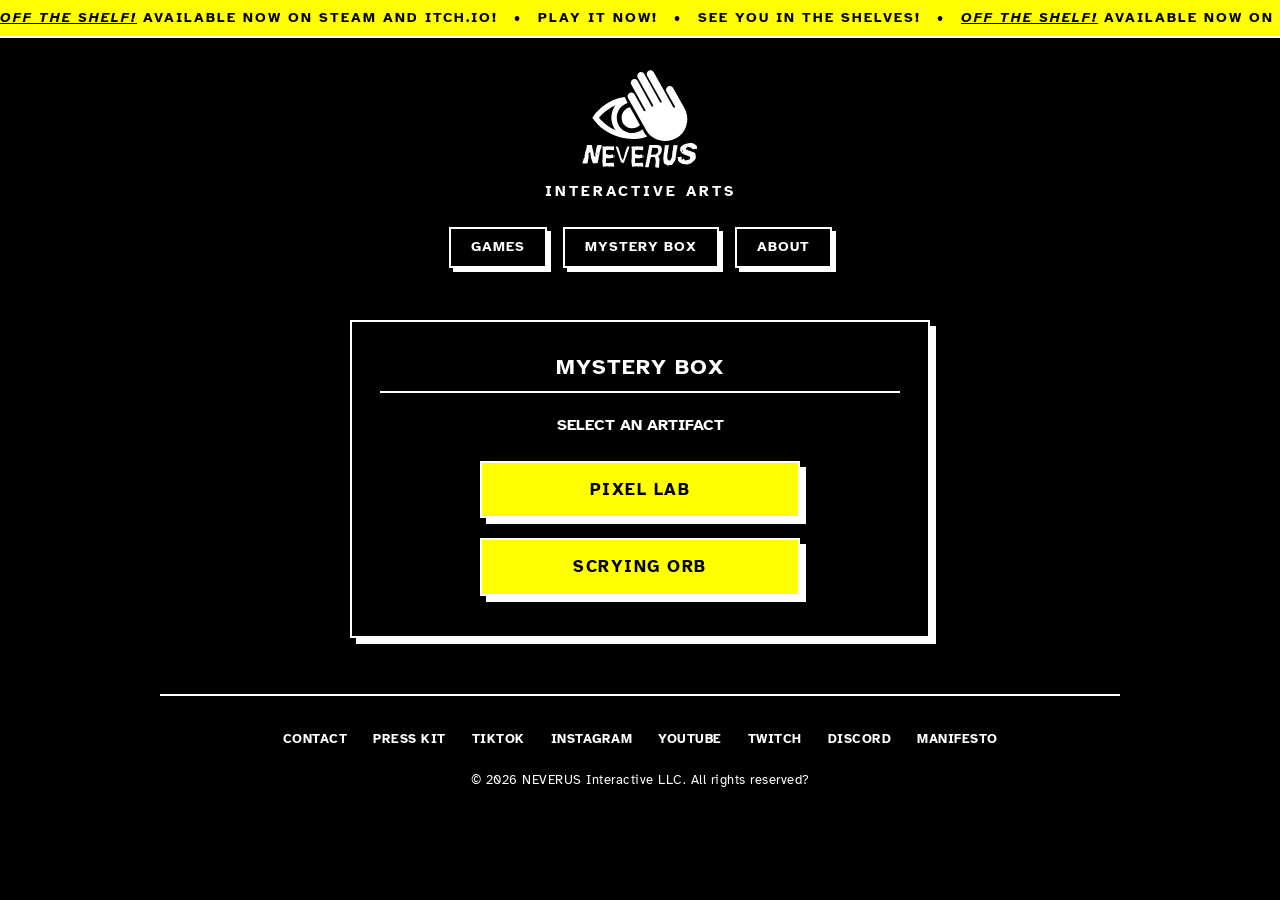
==== commit 5be84c91: "Update index.html" ====
--- a/mystery-box/index.html
+++ b/mystery-box/index.html
@@ -1,1659 +1,303 @@
 <!DOCTYPE html>
-<html lang="en">
+<html lang="en" style="background-color: #000000; color-scheme: dark;">
 <head>
   <meta charset="UTF-8">
   <meta name="viewport" content="width=device-width, initial-scale=1.0">
-  <title>NEVERUS Pixel Lab</title>
-
-  <!-- Atkinson Hyperlegible (SIL Open Font License) -->
+  <meta name="color-scheme" content="dark">
+  <style>
+    html, body {
+      background-color: #000000 !important;
+      color: #ffffff;
+    }
+  </style>
+  <title>Mystery Box | NEVERUS Interactive</title>
+
   <link rel="preconnect" href="https://fonts.googleapis.com">
   <link rel="preconnect" href="https://fonts.gstatic.com" crossorigin>
   <link href="https://fonts.googleapis.com/css2?family=Atkinson+Hyperlegible:ital,wght@0,400;0,700;1,400;1,700&display=swap" rel="stylesheet">
+  <link rel="icon" href="data:image/svg+xml,%3Csvg xmlns='http://www.w3.org/2000/svg' viewBox='290 460 630 520'%3E%3Cg fill='%23000000' stroke='%23ffffff' stroke-width='48' stroke-linejoin='round' stroke-linecap='round' paint-order='stroke fill'%3E%3Cpath d='M821.1,775.22C753.13,847.09 627.79,800.12 627.79,697.69C627.79,644.03 665.46,599.17 715.8,588.12L821.1,775.22Z'/%3E%3Cpath d='M896.46,893.92C882.69,879.1 870.46,862.46 859.84,844.06L846.84,820.96C743.11,911.5 576.79,838.52 576.79,697.69C576.79,625.11 624.41,563.46 690.03,542.33C690.03,542.33 690.52,542.37 661.07,480.76C477.79,499.45 348.66,656.58 342.75,664.79L318.68,698.13L342.73,731.49C439.81,865.82 684.452,976.377 897.922,895.417L896.46,893.92ZM388.97,698.15C388.97,698.15 444.94,620.58 563.57,566.08C544.65,591.35 531.04,620.81 524.39,652.79C521.38,667.29 519.79,682.31 519.79,697.69C519.79,713.07 521.45,728.82 524.62,743.65C531.48,775.82 545.38,805.41 564.65,830.73C445.25,776.2 388.97,698.15 388.97,698.15Z'/%3E%3C/g%3E%3C/svg%3E">
+
+  <!-- Central stylesheet -->
+  <link rel="stylesheet" href="../style.css">
 
   <style>
-    :root {
-      --bg: #1a1a1a;
-      --card: #242424;
-      --border: rgba(255, 255, 255, 0.15);
-      --text: #e0e0e0;
-      --accent: #5ab9a8;
-      --muted: #888;
-    }
     body {
-      background-color: var(--bg);
-      color: var(--text);
-      font-family: "Atkinson Hyperlegible", -apple-system, BlinkMacSystemFont, "Segoe UI", Roboto, sans-serif;
-      margin: 0;
-      padding: 24px;
+      padding-bottom: 48px;
+      position: relative;
+    }
+
+    header {
+      max-width: 960px;
+      margin: 36px auto 32px;
+      padding: 0 16px;
       display: flex;
       flex-direction: column;
       align-items: center;
-      min-height: 100vh;
-      -webkit-font-smoothing: antialiased;
-    }
-    header {
-      margin-bottom: 24px;
       text-align: center;
-      display: flex;
-      flex-direction: column;
-      align-items: center;
-    }
+      position: relative;
+      z-index: 2;
+    }
+
+    .brand-logo-link {
+      display: inline-block;
+      line-height: 0;
+      text-decoration: none;
+    }
+
     .brand-logo {
-      height: 80px;
+      height: 90px;
       width: auto;
-      margin-bottom: 12px;
-      fill: #ffffff;
+      margin-bottom: 16px;
+      fill: var(--blank-white);
       user-select: none;
       cursor: pointer;
       transform-origin: center center;
-    }
-    h1 {
-      margin: 0;
-      font-size: 1.85rem;
-      letter-spacing: 0.5px;
+      transform: scale(1.5);
+    }
+
+    .header-sub {
+      font-size: 0.95rem;
+      color: var(--blank-white);
+      text-transform: uppercase;
+      letter-spacing: 3px;
+      margin-bottom: 24px;
       font-weight: 700;
     }
-    .subtitle {
-      margin: 4px 0 0 0;
-      font-size: 0.95rem;
-      color: var(--muted);
-      text-transform: uppercase;
-      letter-spacing: 1px;
-    }
-    .container {
-      display: flex;
+
+    nav {
+      display: flex;
+      gap: 16px;
       flex-wrap: wrap;
       justify-content: center;
-      gap: 32px;
-      max-width: 960px;
+    }
+
+    .mystery-menu-card {
+      max-width: 580px;
+      margin: 20px auto 0;
       width: 100%;
-    }
-    .preview-pane {
+      text-align: center;
+    }
+
+    .mystery-item-list {
       display: flex;
       flex-direction: column;
       align-items: center;
-      width: 512px;
-      max-width: 100%;
-      flex-shrink: 0;
-    }
-    .preview-box {
-      width: 512px;
-      height: 512px;
-      max-width: 100%;
-      background: #202020;
-      border: 1px solid var(--border);
-      border-radius: 4px;
-      display: flex;
+      gap: 20px;
+      margin: 24px 0 12px;
+      padding: 0;
+      list-style: none;
+    }
+
+    .mystery-item-list li {
+      width: 100%;
+      max-width: 320px;
+    }
+
+    .mystery-item-list .btn-cta {
+      display: block;
+      width: 100%;
+      text-align: center;
+    }
+
+    footer {
+      max-width: 960px;
+      margin: 56px auto 0;
+      padding: 32px 16px 0;
+      border-top: 2px solid var(--blank-white);
+      display: flex;
+      flex-direction: column;
       align-items: center;
+      gap: 20px;
+      text-align: center;
+      position: relative;
+      z-index: 2;
+    }
+
+    .footer-links {
+      display: flex;
+      gap: 18px;
+      flex-wrap: wrap;
       justify-content: center;
-      overflow: hidden;
-      position: relative;
+      align-items: center;
+    }
+
+    .footer-links a {
+      color: var(--blank-white);
+      background: transparent;
+      border: none;
+      box-shadow: none;
+      padding: 2px 4px;
+      text-decoration: none;
+      text-transform: uppercase;
+      font-weight: 700;
+      letter-spacing: 0.5px;
+      font-size: 0.8rem;
+      transition: color 0.1s ease;
+    }
+
+    .footer-links a:hover {
+      color: var(--hazard-accent);
+      text-decoration: underline;
+    }
+
+    .footer-copy {
+      font-size: 0.8rem;
+      letter-spacing: 0.5px;
+      color: var(--blank-white);
+    }
+
+    .raw-counter {
+      margin-top: 4px;
+      line-height: 0;
       user-select: none;
-      touch-action: none;
-    }
-    .preview-box.is-pannable {
-      cursor: grab;
-    }
-    .preview-box.is-dragging {
-      cursor: grabbing;
-    }
-    .preview-placeholder {
-      color: var(--muted);
-      font-size: 0.9rem;
-      text-transform: uppercase;
-      letter-spacing: 0.5px;
-      user-select: none;
-    }
-    #previewImg {
-      width: 100%;
-      height: 100%;
-      object-fit: contain;
+    }
+
+    .raw-counter img {
       image-rendering: pixelated;
       image-rendering: crisp-edges;
-      display: none;
-      pointer-events: none;
-    }
-    .crop-hint-badge {
-      position: absolute;
-      bottom: 12px;
-      background: rgba(20, 20, 20, 0.75);
-      backdrop-filter: blur(4px);
-      border: 1px solid rgba(255, 255, 255, 0.15);
-      color: #ccc;
-      font-size: 0.75rem;
-      letter-spacing: 0.5px;
-      text-transform: uppercase;
-      padding: 4px 10px;
-      border-radius: 20px;
-      opacity: 0;
-      pointer-events: none;
-      transition: opacity 0.2s ease, transform 0.2s ease;
-      transform: translateY(4px);
-    }
-    .preview-box.is-pannable:not(.is-dragging):hover .crop-hint-badge {
-      opacity: 1;
-      transform: translateY(0);
-    }
-    .preview-box.is-dragging .crop-hint-badge {
-      opacity: 0 !important;
-      transform: translateY(4px) !important;
-      transition: opacity 0.1s ease, transform 0.1s ease;
-    }
-    .reset-crop-btn {
-      position: absolute;
-      top: 10px;
-      right: 10px;
-      background: rgba(30, 30, 30, 0.85);
-      backdrop-filter: blur(4px);
-      border: 1px solid var(--border);
-      color: var(--muted);
-      font-size: 0.75rem;
-      font-weight: 700;
-      letter-spacing: 0.5px;
-      text-transform: uppercase;
-      padding: 4px 9px;
-      border-radius: 4px;
-      cursor: pointer;
-      opacity: 0;
-      pointer-events: none;
-      transition: opacity 0.2s ease, background 0.15s ease, color 0.15s ease, transform 0.2s ease;
-      z-index: 5;
-    }
-    .reset-crop-btn.visible {
-      opacity: 0.85;
-      pointer-events: auto;
-    }
-    .reset-crop-btn:hover {
-      opacity: 1;
-      background: #3e3e3e;
-      color: var(--text);
-      border-color: rgba(255, 255, 255, 0.35);
-    }
-    .preview-box.is-dragging .reset-crop-btn {
-      opacity: 0 !important;
-      pointer-events: none !important;
-      transition: opacity 0.1s ease;
-    }
-    .batch-nav {
-      display: none;
-      align-items: center;
-      justify-content: space-between;
-      gap: 8px;
-      width: 100%;
-      margin-top: 10px;
-      padding: 6px 12px;
-      background: #2a2a2a;
-      border: 1px solid var(--border);
-      border-radius: 4px;
-      font-size: 0.85rem;
-      color: var(--text);
-      box-sizing: border-box;
-    }
-    .batch-nav button {
-      padding: 4px 10px;
-      font-size: 0.8rem;
-    }
-    .remove-current-btn {
-      background: #442a2a;
-      color: #ff9999;
-      font-family: inherit;
-      border: 1px solid rgba(255, 100, 100, 0.3);
-      padding: 4px 8px;
-      border-radius: 4px;
-      font-size: 0.75rem;
-      font-weight: 700;
-      cursor: pointer;
-      white-space: nowrap;
-    }
-    .remove-current-btn:hover {
-      background: #553333;
-    }
-    .controls {
-      flex: 1;
-      min-width: 300px;
-      background: var(--card);
-      padding: 20px;
-      border-radius: 8px;
-      border: 1px solid var(--border);
-      display: flex;
-      flex-direction: column;
-      gap: 16px;
-      justify-content: space-between;
-    }
-    .control-group {
-      display: flex;
-      flex-direction: column;
-      gap: 6px;
-      transition: opacity 0.2s;
-    }
-    .control-group.disabled {
-      opacity: 0.35;
-      pointer-events: none;
-    }
-    .file-input-row {
-      display: flex;
-      gap: 10px;
-      align-items: center;
-      background: #2a2a2a;
-      padding: 6px 10px;
-      border: 1px solid var(--border);
-      border-radius: 4px;
-    }
-    .browse-btn {
-      background: #3e3e3e;
-      color: var(--text);
-      font-family: inherit;
-      border: 1px solid var(--border);
-      padding: 6px 12px;
-      border-radius: 4px;
-      font-size: 0.85rem;
-      font-weight: 700;
-      cursor: pointer;
-      white-space: nowrap;
-    }
-    .browse-btn:hover {
-      background: #4a4a4a;
-    }
-    .file-status-label {
-      flex: 1;
-      font-size: 0.85rem;
-      color: var(--muted);
-      overflow: hidden;
-      text-overflow: ellipsis;
-      white-space: nowrap;
-    }
-    .file-status-label.has-files {
-      color: var(--text);
-      font-weight: 600;
-    }
-    .clear-batch-btn {
-      display: none;
-      background: #442a2a;
-      color: #ff9999;
-      font-family: inherit;
-      border: 1px solid rgba(255, 100, 100, 0.3);
-      padding: 6px 10px;
-      border-radius: 4px;
-      font-size: 0.8rem;
-      cursor: pointer;
-      white-space: nowrap;
-    }
-    .clear-batch-btn:hover {
-      background: #553333;
-    }
-    label {
-      font-size: 0.85rem;
-      font-weight: 700;
-      text-transform: uppercase;
-      color: #bbb;
-    }
-    .toggle-row {
-      display: flex;
-      align-items: center;
-      justify-content: space-between;
-      cursor: pointer;
-      padding: 4px 0;
-    }
-    .toggle-label-text {
-      display: flex;
-      align-items: center;
-      gap: 6px;
-      font-size: 0.85rem;
-      font-weight: 700;
-      text-transform: uppercase;
-      color: #bbb;
-      user-select: none;
-    }
-    .switch {
-      position: relative;
       display: inline-block;
-      width: 38px;
-      height: 20px;
-      flex-shrink: 0;
-    }
-    .switch input {
-      opacity: 0;
-      width: 0;
-      height: 0;
-    }
-    .slider-round {
-      position: absolute;
-      cursor: pointer;
-      top: 0;
-      left: 0;
-      right: 0;
-      bottom: 0;
-      background-color: #333;
-      border: 1px solid var(--border);
-      transition: 0.2s ease;
-      border-radius: 20px;
-    }
-    .slider-round:before {
-      position: absolute;
-      content: "";
-      height: 12px;
-      width: 12px;
-      left: 3px;
-      bottom: 3px;
-      background-color: var(--muted);
-      transition: 0.2s ease;
-      border-radius: 50%;
-    }
-    .switch input:checked + .slider-round {
-      background-color: rgba(90, 185, 168, 0.25);
-      border-color: var(--accent);
-    }
-    .switch input:checked + .slider-round:before {
-      transform: translateX(18px);
-      background-color: var(--accent);
-    }
-    input[type="range"] {
-      width: 100%;
-      cursor: pointer;
-    }
-    select, input[type="file"], button {
-      background: #333;
-      color: var(--text);
-      font-family: inherit;
-      border: 1px solid var(--border);
-      padding: 8px 12px;
-      border-radius: 4px;
-      font-size: 0.95rem;
-      cursor: pointer;
-    }
-
-    .palette-header-row {
-      display: flex;
-      justify-content: space-between;
-      align-items: center;
-    }
-    .palette-actions {
-      display: flex;
-      gap: 4px;
-    }
-    .icon-btn {
-      background: transparent;
-      border: 1px solid var(--border);
-      color: var(--muted);
-      padding: 2px 7px;
-      font-size: 0.75rem;
-      line-height: 1;
-      border-radius: 3px;
-      cursor: pointer;
-    }
-    .icon-btn:hover:not(:disabled) {
-      color: var(--text);
-      background: #333;
-      border-color: rgba(255,255,255,0.3);
-    }
-    .icon-btn:disabled {
-      opacity: 0.25;
-      cursor: not-allowed;
-    }
-    .palette-strip {
-      display: flex;
-      width: 100%;
-      height: 28px;
-      border-radius: 4px;
-      overflow: hidden;
-      border: 1px solid var(--border);
-      margin-top: 4px;
-    }
-    .palette-swatch {
-      flex: 1;
-      height: 100%;
-      cursor: pointer;
-      position: relative;
-      transition: filter 0.15s ease;
-    }
-    .palette-swatch:hover {
-      filter: brightness(1.2);
-    }
-    .palette-swatch:not(:last-child) {
-      border-right: 1px solid rgba(0, 0, 0, 0.35);
-    }
-
-    .actions {
-      display: flex;
-      flex-direction: column;
-      gap: 8px;
-      margin-top: 12px;
-      width: 100%;
-    }
-    .actions button {
-      width: 100%;
-      font-weight: 700;
-    }
-    #downloadAllBtn {
-      display: none;
-      background: var(--accent);
-      color: #121212;
-      border: none;
-    }
-    #downloadAllBtn:hover {
-      filter: brightness(1.1);
-    }
-    footer {
-      max-width: 960px;
-      width: 100%;
-      margin-top: 48px;
-      padding-top: 24px;
-      border-top: 1px solid var(--border);
-      font-size: 0.85rem;
-      color: var(--muted);
-      line-height: 1.6;
-    }
-    footer a {
-      color: var(--accent);
-      text-decoration: none;
-    }
-    footer a:hover {
-      text-decoration: underline;
-    }
-    .footer-section {
-      margin-bottom: 12px;
-    }
-    .footer-title {
-      font-weight: 700;
-      color: #bbb;
-      text-transform: uppercase;
-      font-size: 0.8rem;
-      letter-spacing: 0.5px;
-      margin-bottom: 4px;
+    }
+
+    @media (max-width: 600px) {
+      nav {
+        display: flex;
+        width: 100%;
+        gap: 10px;
+        padding: 0 4px;
+      }
+      .btn-major {
+        flex: 1;
+        text-align: center;
+        padding: 8px 10px;
+        font-size: 0.8rem;
+        letter-spacing: 0.5px;
+        box-shadow: 3px 3px 0px var(--blank-white);
+        white-space: nowrap;
+      }
+      .mystery-item-list li {
+        max-width: 100%;
+      }
+      .card {
+        box-shadow: 4px 4px 0px var(--blank-white);
+        padding: 20px 16px;
+      }
     }
   </style>
 </head>
 <body>
 
+  <!-- infinite marquee ticker -->
+  <div class="ticker-container" aria-label="Announcements">
+    <div class="ticker-track" id="tickerTrack"></div>
+  </div>
+  <script>
+    const TICKER_MESSAGES = [
+      "<em>OFF THE SHELF!</em> AVAILABLE NOW ON STEAM AND ITCH.IO!",
+      "PLAY IT NOW!",
+      "SEE YOU IN THE SHELVES!"
+    ];
+
+    (function initSeamlessTicker() {
+      const track = document.getElementById('tickerTrack');
+      if (!track) return;
+
+      const separator = '<span class="sep">&bull;</span>';
+      const unitHtml = `<span class="ticker-item">${TICKER_MESSAGES.map(msg => `${msg}${separator}`).join('')}</span>`;
+
+      function populateTrack() {
+        const screenWidth = window.innerWidth || 1920;
+        const approxUnitWidth = 650;
+        const repeatsPerSegment = Math.max(2, Math.ceil((screenWidth * 1.2) / approxUnitWidth));
+        const segmentHtml = unitHtml.repeat(repeatsPerSegment);
+
+        track.innerHTML = `
+          <div class="ticker-segment">${segmentHtml}</div>
+          <div class="ticker-segment" aria-hidden="true">${segmentHtml}</div>
+        `;
+      }
+
+      populateTrack();
+
+      let resizeTimer;
+      window.addEventListener('resize', () => {
+        clearTimeout(resizeTimer);
+        resizeTimer = setTimeout(populateTrack, 150);
+      });
+    })();
+  </script>
+
   <header>
-    <svg id="neverusLogo" class="brand-logo" viewBox="0 0 1640 1424" version="1.1" xmlns="http://www.w3.org/2000/svg" xml:space="preserve" style="fill-rule:evenodd;clip-rule:evenodd;stroke-linejoin:round;stroke-miterlimit:2;">
-      <g>
-        <path d="M262.12,986.54L307.55,986.54L316.44,990.31L317.65,1012.68L333.42,1068.74C331.17,1091.47 337.28,1106.47 351.75,1113.75L350.13,1080.06L365.9,1001.49C367.34,995.74 370.66,990.75 375.87,986.53L414.41,987.07L418.18,998.26C409.29,1019.55 401.47,1043.23 394.73,1069.28L395.27,1080.6L389.34,1106.21L375.73,1177.23L326,1181L306.86,1124.94L296.21,1061.33C290.73,1064.83 285.2,1069.82 279.63,1076.29L279.5,1117.39L266.56,1184.77L257.67,1181L215.62,1181L217.37,1173.59L214.14,1173.59L222.9,1151.08L229.1,1124.94L241.5,1109.85L234.76,1102.44L241.23,1087.48C247.16,1082.36 247.52,1078.63 242.31,1076.29L243.39,1065.1L255.65,1027.64L262.12,986.54ZM269.01,1080.06L270.76,1072.51L267.53,1072.51L269.01,1080.06ZM279.38,1050.15C280.1,1054.64 282.79,1057.11 287.47,1057.56L279.38,1050.15ZM283.83,1031.41C282.84,1036.44 284.14,1040.17 287.74,1042.6C288.19,1037.66 286.89,1033.93 283.83,1031.41ZM325.47,952.85C327.9,953.3 329.47,955.81 330.19,960.4L325.47,952.85ZM344.74,1143.67C345.01,1140.35 343.44,1137.83 340.02,1136.12C340.2,1138.64 341.77,1141.15 344.74,1143.67ZM383.56,1091.79C379.16,1079.3 371.3,1070.05 359.98,1064.03L383.56,1091.79Z" style="fill-rule:nonzero;"/>
-        <path d="M468.38,998.4L521.88,1002.44L537.51,998.4L550.04,1006.49L546.4,1040.59L496.13,1036.55C489.03,1038.53 480.68,1039.88 471.06,1040.59L464.32,1037.63L461.76,1079.81C470.65,1086.46 485.43,1090.05 506.1,1090.59L531.3,1086.68L540.6,1090.59L541.27,1120.78L494.1,1128.87L484.67,1124.83L462.3,1125.91L463.78,1178.47L486.15,1173.35L495.58,1177.39L517.55,1173.35L539.52,1173.35L545.85,1177.39L550.03,1210.95L540.6,1214.99L512.43,1210.95L503,1214.99L477.8,1210.95L430.77,1214.99L424.44,1154.88L427.54,1114.72L427.54,1026.45L424.44,1010.41L427.54,1002.46L468.37,1002.46L468.37,998.42L468.38,998.4ZM550.04,1088.15L553.27,1115.51L545.18,1112.14L550.03,1088.15L550.04,1088.15Z" style="fill-rule:nonzero;"/>
-        <path d="M566.38,1000.69L589.29,1006.08L599.4,1030.47L625.81,1122.92C629.67,1130.92 635.15,1138.64 642.25,1146.1L671.9,1043.68C676.84,1029.76 683.44,1015.43 691.71,1000.69L711.52,1004.06L655.46,1162.54L645.49,1179.12C637.58,1177.5 629.9,1174.18 622.45,1169.15L576.23,1037.08C571.29,1026.66 568.01,1014.53 566.39,1000.69L566.38,1000.69Z" style="fill-rule:nonzero;"/>
-        <path d="M775.49,998.4L828.99,1002.44L844.62,998.4L857.15,1006.49L853.51,1040.59L803.24,1036.55C796.14,1038.53 787.79,1039.88 778.17,1040.59L771.43,1037.63L768.87,1079.81C777.76,1086.46 792.54,1090.05 813.21,1090.59L838.41,1086.68L847.71,1090.59L848.38,1120.78L801.21,1128.87L791.78,1124.83L769.41,1125.91L770.89,1178.47L793.26,1173.35L802.69,1177.39L824.66,1173.35L846.63,1173.35L852.96,1177.39L857.14,1210.95L847.71,1214.99L819.54,1210.95L810.11,1214.99L784.91,1210.95L737.88,1214.99L731.55,1154.88L734.65,1114.72L734.65,1026.45L731.55,1010.41L734.65,1002.46L775.48,1002.46L775.48,998.42L775.49,998.4ZM857.16,1088.15L860.39,1115.51L852.3,1112.14L857.15,1088.15L857.16,1088.15Z" style="fill-rule:nonzero;"/>
-        <path d="M933.28,983.03L1003.36,986.26C1030.85,989.59 1045.63,997.22 1047.7,1009.17C1054.71,1022.11 1053.85,1040.75 1045.14,1065.1C1038.13,1082.62 1026.81,1095.02 1011.18,1102.3C1026.09,1116.77 1031.08,1138.15 1026.14,1166.45L1022.5,1223.73C1016.21,1226.96 1007.63,1227.28 996.76,1224.67C984.81,1225.03 980.5,1214.79 983.82,1193.94L988,1165.1C986.29,1128.71 980.5,1111.64 970.62,1113.89L941.65,1113.49C936.17,1117.08 932.22,1124.41 929.79,1135.46C928.44,1152.62 924.85,1171.44 919.01,1191.93L913.22,1219.69L893.01,1219.82L875.22,1218.74L882.5,1187.47L920.37,986.8L933.31,983.03L933.28,983.03ZM951.88,1014.97L937.46,1088.42L986.92,1086.4C1014.59,1071.94 1021.96,1050.15 1009.02,1021.04C997.52,1015.11 978.47,1013.09 951.88,1014.98L951.88,1014.97Z" style="fill-rule:nonzero;"/>
-        <path d="M1087.52,985.19L1108.54,989.23L1117.16,985.19L1125.25,985.19L1126.19,997.45L1117.3,1042.33L1117.7,1058.77L1110.42,1091.38L1111.9,1099.6L1108.53,1124.13C1112.66,1140.84 1121.2,1150.37 1134.14,1152.7C1146.27,1142.64 1154.85,1126.29 1159.88,1103.65L1164.73,1050.55L1169.04,1038.29L1173.22,989.24L1187.37,985.2L1194.78,989.24L1217.02,985.2L1216.21,1009.73C1212.62,1023.93 1209.43,1040.28 1206.64,1058.78L1195.86,1136.4L1191.41,1148.66L1160.82,1193.54L1113.79,1201.63C1101.3,1196.96 1088.77,1190.17 1076.19,1181.28C1071.43,1165.65 1068.51,1147.95 1067.43,1128.18L1072.82,1071.04L1077.13,1058.78L1083.06,997.46L1087.51,985.2L1087.52,985.19Z" style="fill-rule:nonzero;"/>
-        <path d="M1362.58,963.49C1382.08,968.52 1401.12,978.36 1419.72,993C1422.59,1002.52 1424.57,1013.75 1425.65,1026.69L1378.48,1030.87C1365.45,1017.66 1347.53,1009.22 1324.71,1005.53C1316.09,1011.46 1308.76,1019.91 1302.74,1030.87L1333.87,1043.4C1354.62,1049.24 1376.81,1057.69 1400.44,1068.74C1410.14,1086.08 1412.93,1107.1 1408.8,1131.81C1396.04,1150.41 1378.66,1167.25 1356.65,1182.35L1317.16,1190.71L1275.92,1186.53C1255.17,1182.13 1237.78,1170.9 1223.77,1152.84L1218.65,1114.97L1253.15,1110.79C1269.5,1121.12 1271.12,1127.14 1258,1128.85L1263.93,1143.27L1267.7,1138.96L1281.45,1128.85L1300.32,1148.66C1314.07,1147.67 1328.62,1144.89 1343.98,1140.3L1352.47,1119.14L1349.91,1110.78L1287.65,1085.58C1267.88,1077.76 1253.87,1063.7 1245.6,1043.4L1247.22,1014.02L1253.15,1005.53L1283.47,980.33C1306.38,973.23 1332.75,967.62 1362.58,963.48L1362.58,963.49ZM1270.26,1053.65L1273.49,1061.74L1277.8,1052.04L1259.61,1029.13L1270.26,1047.86L1262.31,1047.86L1270.26,1053.65Z" style="fill-rule:nonzero;"/>
-      </g>
-      <path d="M821.1,775.22C753.13,847.09 627.79,800.12 627.79,697.69C627.79,644.03 665.46,599.17 715.8,588.12L821.1,775.22Z" style="fill-rule:nonzero;"/>
-      <path d="M896.46,893.92C882.69,879.1 870.46,862.46 859.84,844.06L846.84,820.96C743.11,911.5 576.79,838.52 576.79,697.69C576.79,625.11 624.41,563.46 690.03,542.33C690.03,542.33 690.52,542.37 661.07,480.76C477.79,499.45 348.66,656.58 342.75,664.79L318.68,698.13L342.73,731.49C439.81,865.82 684.452,976.377 897.922,895.417L896.46,893.92ZM388.97,698.15C388.97,698.15 444.94,620.58 563.57,566.08C544.65,591.35 531.04,620.81 524.39,652.79C521.38,667.29 519.79,682.31 519.79,697.69C519.79,713.07 521.45,728.82 524.62,743.65C531.48,775.82 545.38,805.41 564.65,830.73C445.25,776.2 388.97,698.15 388.97,698.15Z" style="fill-rule:nonzero;"/>
-      <path d="M1319.04,743.54C1289.06,962.83 996.87,1021.45 885.82,829.06L695.6,491.07C684.65,471.62 692.02,446.97 711.84,436.71C730.75,426.93 754.01,433.92 764.39,452.51L860.97,625.93C863.81,631.03 870.37,632.67 875.27,629.49C879.73,626.6 881.19,620.75 878.6,616.1L729.53,348.56C719.15,329.93 725.89,306.41 744.57,296.11C763.13,285.87 786.48,292.56 796.79,311.08L943.99,576.59C946.52,581.15 952.26,582.83 956.84,580.34C961.49,577.82 963.19,571.98 960.61,567.35L798.36,275.99C787.57,256.7 794.71,232.31 814.2,221.88C833.18,211.72 856.8,218.64 867.31,237.43L1033.5,534.61C1035.71,538.57 1040.54,540.24 1044.73,538.5C1049.66,536.45 1051.71,530.55 1049.1,525.89L897.69,254.93C887.25,236.26 893.92,212.65 912.59,202.21C921.03,197.49 949.98,189.67 965.31,217.11L1172.96,588.26C1175.61,592.99 1181.59,594.68 1186.32,592.03C1191.07,589.37 1192.75,583.35 1190.06,578.61L1101.21,422.55C1090.25,403.3 1097.29,378.81 1116.79,368.31C1135.68,358.14 1159.24,364.94 1169.81,383.61L1289.86,595.76C1294.1,603.12 1330.06,662.84 1319.03,743.52L1319.04,743.54Z" style="fill-rule:nonzero;"/>
-    </svg>
-
-    <h1>NEVERUS Pixel Lab</h1>
-    <div class="subtitle">Retro 2-Bit Ditherer & Upscaler</div>
+    <a href="../" class="brand-logo-link" title="NEVERUS Interactive Home">
+      <svg id="neverusLogo" class="brand-logo" viewBox="0 0 1640 1424" version="1.1" xmlns="http://www.w3.org/2000/svg" xml:space="preserve" style="fill-rule:evenodd;clip-rule:evenodd;stroke-linejoin:round;stroke-miterlimit:2;">
+        <g>
+          <path d="M262.12,986.54L307.55,986.54L316.44,990.31L317.65,1012.68L333.42,1068.74C331.17,1091.47 337.28,1106.47 351.75,1113.75L350.13,1080.06L365.9,1001.49C367.34,995.74 370.66,990.75 375.87,986.53L414.41,987.07L418.18,998.26C409.29,1019.55 401.47,1043.23 394.73,1069.28L395.27,1080.6L389.34,1106.21L375.73,1177.23L326,1181L306.86,1124.94L296.21,1061.33C290.73,1064.83 285.2,1069.82 279.63,1076.29L279.5,1117.39L266.56,1184.77L257.67,1181L215.62,1181L217.37,1173.59L214.14,1173.59L222.9,1151.08L229.1,1124.94L241.5,1109.85L234.76,1102.44L241.23,1087.48C247.16,1082.36 247.52,1078.63 242.31,1076.29L243.39,1065.1L255.65,1027.64L262.12,986.54ZM269.01,1080.06L270.76,1072.51L267.53,1072.51L269.01,1080.06ZM279.38,1050.15C280.1,1054.64 282.79,1057.11 287.47,1057.56L279.38,1050.15ZM283.83,1031.41C282.84,1036.44 284.14,1040.17 287.74,1042.6C288.19,1037.66 286.89,1033.93 283.83,1031.41ZM325.47,952.85C327.9,953.3 329.47,955.81 330.19,960.4L325.47,952.85ZM344.74,1143.67C345.01,1140.35 343.44,1137.83 340.02,1136.12C340.2,1138.64 341.77,1141.15 344.74,1143.67ZM383.56,1091.79C379.16,1079.3 371.3,1070.05 359.98,1064.03L383.56,1091.79Z" style="fill-rule:nonzero;"/>
+          <path d="M468.38,998.4L521.88,1002.44L537.51,998.4L550.04,1006.49L546.4,1040.59L496.13,1036.55C489.03,1038.53 480.68,1039.88 471.06,1040.59L464.32,1037.63L461.76,1079.81C470.65,1086.46 485.43,1090.05 506.1,1090.59L531.3,1086.68L540.6,1090.59L541.27,1120.78L494.1,1128.87L484.67,1124.83L462.3,1125.91L463.78,1178.47L486.15,1173.35L495.58,1177.39L517.55,1173.35L539.52,1173.35L545.85,1177.39L550.03,1210.95L540.6,1214.99L512.43,1210.95L503,1214.99L477.8,1210.95L430.77,1214.99L424.44,1154.88L427.54,1114.72L427.54,1026.45L424.44,1010.41L427.54,1002.46L468.37,1002.46L468.37,998.42L468.38,998.4ZM550.04,1088.15L553.27,1115.51L545.18,1112.14L550.03,1088.15L550.04,1088.15Z" style="fill-rule:nonzero;"/>
+          <path d="M566.38,1000.69L589.29,1006.08L599.4,1030.47L625.81,1122.92C629.67,1130.92 635.15,1138.64 642.25,1146.1L671.9,1043.68C676.84,1029.76 683.44,1015.43 691.71,1000.69L711.52,1004.06L655.46,1162.54L645.49,1179.12C637.58,1177.5 629.9,1174.18 622.45,1169.15L576.23,1037.08C571.29,1026.66 568.01,1014.53 566.39,1000.69L566.38,1000.69Z" style="fill-rule:nonzero;"/>
+          <path d="M775.49,998.4L828.99,1002.44L844.62,998.4L857.15,1006.49L853.51,1040.59L803.24,1036.55C796.14,1038.53 787.79,1039.88 778.17,1040.59L771.43,1037.63L768.87,1079.81C777.76,1086.46 792.54,1090.05 813.21,1090.59L838.41,1086.68L847.71,1090.59L848.38,1120.78L801.21,1128.87L791.78,1124.83L769.41,1125.91L770.89,1178.47L793.26,1173.35L802.69,1177.39L824.66,1173.35L846.63,1173.35L852.96,1177.39L857.14,1210.95L847.71,1214.99L819.54,1210.95L810.11,1214.99L784.91,1210.95L737.88,1214.99L731.55,1154.88L734.65,1114.72L734.65,1026.45L731.55,1010.41L734.65,1002.46L775.48,1002.46L775.48,998.42L775.49,998.4ZM857.16,1088.15L860.39,1115.51L852.3,1112.14L857.15,1088.15L857.16,1088.15Z" style="fill-rule:nonzero;"/>
+          <path d="M933.28,983.03L1003.36,986.26C1030.85,989.59 1045.63,997.22 1047.7,1009.17C1054.71,1022.11 1053.85,1040.75 1045.14,1065.1C1038.13,1082.62 1026.81,1095.02 1011.18,1102.3C1026.09,1116.77 1031.08,1138.15 1026.14,1166.45L1022.5,1223.73C1016.21,1226.96 1007.63,1227.28 996.76,1224.67C984.81,1225.03 980.5,1214.79 983.82,1193.94L988,1165.1C986.29,1128.71 980.5,1111.64 970.62,1113.89L941.65,1113.49C936.17,1117.08 932.22,1124.41 929.79,1135.46C928.44,1152.62 924.85,1171.44 919.01,1191.93L913.22,1219.69L893.01,1219.82L875.22,1218.74L882.5,1187.47L920.37,986.8L933.31,983.03L933.28,983.03ZM951.88,1014.97L937.46,1088.42L986.92,1086.4C1014.59,1071.94 1021.96,1050.15 1009.02,1021.04C997.52,1015.11 978.47,1013.09 951.88,1014.98L951.88,1014.97Z" style="fill-rule:nonzero;"/>
+          <path d="M1087.52,985.19L1108.54,989.23L1117.16,985.19L1125.25,985.19L1126.19,997.45L1117.3,1042.33L1117.7,1058.77L1110.42,1091.38L1111.9,1099.6L1108.53,1124.13C1112.66,1140.84 1121.2,1150.37 1134.14,1152.7C1146.27,1142.64 1154.85,1126.29 1159.88,1103.65L1164.73,1050.55L1169.04,1038.29L1173.22,989.24L1187.37,985.2L1194.78,989.24L1217.02,985.2L1216.21,1009.73C1212.62,1023.93 1209.43,1040.28 1206.64,1058.78L1195.86,1136.4L1191.41,1148.66L1160.82,1193.54L1113.79,1201.63C1101.3,1196.96 1088.77,1190.17 1076.19,1181.28C1071.43,1165.65 1068.51,1147.95 1067.43,1128.18L1072.82,1071.04L1077.13,1058.78L1083.06,997.46L1087.51,985.2L1087.52,985.19Z" style="fill-rule:nonzero;"/>
+          <path d="M1362.58,963.49C1382.08,968.52 1401.12,978.36 1419.72,993C1422.59,1002.52 1424.57,1013.75 1425.65,1026.69L1378.48,1030.87C1365.45,1017.66 1347.53,1009.22 1324.71,1005.53C1316.09,1011.46 1308.76,1019.91 1302.74,1030.87L1333.87,1043.4C1354.62,1049.24 1376.81,1057.69 1400.44,1068.74C1410.14,1086.08 1412.93,1107.1 1408.8,1131.81C1396.04,1150.41 1378.66,1167.25 1356.65,1182.35L1317.16,1190.71L1275.92,1186.53C1255.17,1182.13 1237.78,1170.9 1223.77,1152.84L1218.65,1114.97L1253.15,1110.79C1269.5,1121.12 1271.12,1127.14 1258,1128.85L1263.93,1143.27L1267.7,1138.96L1281.45,1128.85L1300.32,1148.66C1314.07,1147.67 1328.62,1144.89 1343.98,1140.3L1352.47,1119.14L1349.91,1110.78L1287.65,1085.58C1267.88,1077.76 1253.87,1063.7 1245.6,1043.4L1247.22,1014.02L1253.15,1005.53L1283.47,980.33C1306.38,973.23 1332.75,967.62 1362.58,963.48L1362.58,963.49ZM1270.26,1053.65L1273.49,1061.74L1277.8,1052.04L1259.61,1029.13L1270.26,1047.86L1262.31,1047.86L1270.26,1053.65Z" style="fill-rule:nonzero;"/>
+        </g>
+        <path d="M821.1,775.22C753.13,847.09 627.79,800.12 627.79,697.69C627.79,644.03 665.46,599.17 715.8,588.12L821.1,775.22Z" style="fill-rule:nonzero;"/>
+        <path d="M896.46,893.92C882.69,879.1 870.46,862.46 859.84,844.06L846.84,820.96C743.11,911.5 576.79,838.52 576.79,697.69C576.79,625.11 624.41,563.46 690.03,542.33C690.03,542.33 690.52,542.37 661.07,480.76C477.79,499.45 348.66,656.58 342.75,664.79L318.68,698.13L342.73,731.49C439.81,865.82 684.452,976.377 897.922,895.417L896.46,893.92ZM388.97,698.15C388.97,698.15 444.94,620.58 563.57,566.08C544.65,591.35 531.04,620.81 524.39,652.79C521.38,667.29 519.79,682.31 519.79,697.69C519.79,713.07 521.45,728.82 524.62,743.65C531.48,775.82 545.38,805.41 564.65,830.73C445.25,776.2 388.97,698.15 388.97,698.15Z" style="fill-rule:nonzero;"/>
+        <path d="M1319.04,743.54C1289.06,962.83 996.87,1021.45 885.82,829.06L695.6,491.07C684.65,471.62 692.02,446.97 711.84,436.71C730.75,426.93 754.01,433.92 764.39,452.51L860.97,625.93C863.81,631.03 870.37,632.67 875.27,629.49C879.73,626.6 881.19,620.75 878.6,616.1L729.53,348.56C719.15,329.93 725.89,306.41 744.57,296.11C763.13,285.87 786.48,292.56 796.79,311.08L943.99,576.59C946.52,581.15 952.26,582.83 956.84,580.34C961.49,577.82 963.19,571.98 960.61,567.35L798.36,275.99C787.57,256.7 794.71,232.31 814.2,221.88C833.18,211.72 856.8,218.64 867.31,237.43L1033.5,534.61C1035.71,538.57 1040.54,540.24 1044.73,538.5C1049.66,536.45 1051.71,530.55 1049.1,525.89L897.69,254.93C887.25,236.26 893.92,212.65 912.59,202.21C921.03,197.49 949.98,189.67 965.31,217.11L1172.96,588.26C1175.61,592.99 1181.59,594.68 1186.32,592.03C1191.07,589.37 1192.75,583.35 1190.06,578.61L1101.21,422.55C1090.25,403.3 1097.29,378.81 1116.79,368.31C1135.68,358.14 1159.24,364.94 1169.81,383.61L1289.86,595.76C1294.1,603.12 1330.06,662.84 1319.03,743.52L1319.04,743.54Z" style="fill-rule:nonzero;"/>
+      </svg>
+    </a>
+    <div class="header-sub">Interactive Arts</div>
+
+    <nav>
+      <a href="../#games" class="btn-major">Games</a>
+      <a href="./" class="btn-major">Mystery Box</a>
+      <a href="../#about" class="btn-major">About</a>
+    </nav>
   </header>
 
-  <div class="container">
-    <div class="preview-pane">
-      <div class="preview-box" id="previewBox">
-        <span id="previewPlaceholder" class="preview-placeholder">No Image Loaded</span>
-        <img id="previewImg" alt="Result preview">
-        <button type="button" id="resetCropBtn" class="reset-crop-btn" title="Reset crop to center (or double-click preview)">Reset</button>
-        <div id="cropHintBadge" class="crop-hint-badge">Drag to Pan</div>
-      </div>
-
-      <div id="batchNav" class="batch-nav">
-        <button id="prevBatchBtn">&larr; Prev</button>
-        <span id="batchCounter">Image 1 of 1</span>
-        <button id="removeCurrentBtn" class="remove-current-btn">Remove</button>
-        <button id="nextBatchBtn">Next &rarr;</button>
-      </div>
-
-      <div class="actions">
-        <button id="copyBtn">Copy to Clipboard</button>
-        <button id="downloadBtn">Save (PNG)</button>
-        <button id="downloadAllBtn">Save All as ZIP</button>
-      </div>
+  <main class="container">
+    <section class="card mystery-menu-card">
+      <div class="section-title">MYSTERY BOX</div>
+      <p style="color: var(--blank-white); font-weight: 700; margin-bottom: 8px;">
+        SELECT AN ARTIFACT
+      </p>
+
+      <ul class="mystery-item-list">
+        <li>
+          <a href="pixel-lab/" class="btn-cta">Pixel Lab</a>
+        </li>
+        <li>
+          <a href="scrying-orb/" class="btn-cta">Scrying Orb</a>
+        </li>
+      </ul>
+    </section>
+  </main>
+
+  <footer>
+    <div class="footer-links">
+      <a href="mailto:NEVERUSinteractive@gmail.com">Contact</a>
+      <a href="https://drive.google.com/file/d/1q-DYScXpOi5wXlA-mfY_mezrtzO1XfKQ/view?usp=sharing" target="_blank" rel="noopener noreferrer">Press Kit</a>
+      <a href="https://www.tiktok.com/@neverusinteractive" target="_blank" rel="noopener noreferrer">TikTok</a>
+      <a href="https://www.instagram.com/neverus.interactive/" target="_blank" rel="noopener noreferrer">Instagram</a>
+      <a href="https://www.youtube.com/@NEVERUS_interactive" target="_blank" rel="noopener noreferrer">YouTube</a>
+      <a href="https://www.twitch.tv/neverusinteractive" target="_blank" rel="noopener noreferrer">Twitch</a>
+      <a href="https://discord.gg/T3JWf9FnKt" target="_blank" rel="noopener noreferrer">Discord</a>
+      <a href="../NEVERUS_Manifesto.txt" download>Manifesto</a>
     </div>
 
-    <div class="controls">
-      <div class="control-group">
-        <label>Input</label>
-        <div class="file-input-row">
-          <input type="file" id="imageInput" accept="image/*" multiple style="display: none;">
-          <button type="button" id="browseBtn" class="browse-btn">Add Images...</button>
-          <span id="fileStatusLabel" class="file-status-label">No files loaded</span>
-          <button type="button" id="clearBatchBtn" class="clear-batch-btn">Clear All</button>
-        </div>
-      </div>
-
-      <div class="control-group">
-        <label for="modeSelect">Mode</label>
-        <select id="modeSelect">
-          <option value="dither" selected>Retro Ditherer</option>
-          <option value="passthrough">Pixel Upscaler</option>
-        </select>
-      </div>
-
-      <div class="control-group">
-        <label class="toggle-row" for="cropToggle">
-          <span class="toggle-label-text">1:1 Square Crop</span>
-          <span class="switch">
-            <input type="checkbox" id="cropToggle" checked>
-            <span class="slider-round"></span>
-          </span>
-        </label>
-      </div>
-
-      <div class="control-group">
-        <label for="scaleSelect">Scaling</label>
-        <select id="scaleSelect"></select>
-      </div>
-
-      <div class="control-group dither-control">
-        <label>Brightness: <span id="brightVal">3</span></label>
-        <input type="range" id="brightness" min="0" max="6" step="1" value="3">
-      </div>
-
-      <div class="control-group dither-control">
-        <label>Contrast: <span id="contrastVal">3</span></label>
-        <input type="range" id="contrast" min="0" max="6" step="1" value="3">
-      </div>
-
-      <div class="control-group dither-control">
-        <div class="palette-header-row">
-          <label for="paletteSelect">Palette</label>
-          <div class="palette-actions">
-            <button type="button" id="clonePaletteBtn" class="icon-btn" title="Clone Current Palette">⎘</button>
-            <button type="button" id="renamePaletteBtn" class="icon-btn" title="Rename Palette">✎</button>
-            <button type="button" id="deletePaletteBtn" class="icon-btn" title="Delete Palette">×</button>
-          </div>
-        </div>
-        <select id="paletteSelect"></select>
-        <div id="palettePreview" class="palette-strip" title="Click any shade to edit color"></div>
-        <input type="color" id="nativeColorPicker" style="display: none;">
-      </div>
-    </div>
-  </div>
-
-  <footer>
-    <div class="footer-section">
-      <div class="footer-title">About</div>
-      <div>
-        NEVERUS Pixel Lab is a lightweight utility for 4-shade dithering and nearest-neighbor pixel art scaling.
-      </div>
-    </div>
-
-    <div class="footer-section">
-      <div class="footer-title">Attribution</div>
-      <div>
-        Core dithering and quantization logic based on open-source code created by 
-        <strong><a href="https://beehive.gay/" target="_blank" rel="noopener noreferrer">Olivvybee</a></strong> for 
-        <a href="https://imagenerator.net" target="_blank" rel="noopener noreferrer">imagenerator.net</a> 
-        (<a href="https://github.com/olivvybee/imagenerator" target="_blank" rel="noopener noreferrer">Github</a>, MIT License).
-      </div>
+    <p class="footer-copy">&copy; 2026 NEVERUS Interactive LLC. All rights reserved?</p>
+
+    <div class="raw-counter">
+      <script type="text/javascript" src="https://counter.websiteout.com/js/7/6/0/0"></script>
     </div>
   </footer>
 
+  <!-- kinetic engine logo library -->
+  <script src="../neverus-logo.js"></script>
   <script>
-    (function initPS1LogoWobble() {
-      const logoSvg = document.getElementById('neverusLogo');
-      if (!logoSvg) return;
-
-      const CONFIG = {
-        fps: 24,
-        phaseSpeed: 0.022,
-        snapGrid: 11.0,
-        driftAmp: 10,
-        localWobbleAmp: 5,
-        hoverScale: 1.08,
-        scaleTransition: 'transform 0.25s cubic-bezier(0.2, 0.8, 0.2, 1)',
-        theme: 'dark',
-        colors: {
-          dark: '#ffffff',
-          light: '#181818'
-        }
-      };
-
-      logoSvg.style.fill = CONFIG.colors[CONFIG.theme] || CONFIG.colors.dark;
-      logoSvg.style.transition = CONFIG.scaleTransition;
-      logoSvg.style.transformOrigin = 'center center';
-
-      const pathElements = Array.from(logoSvg.querySelectorAll('path'));
-
-      const parsedPathData = pathElements.map(el => {
-        const rawD = el.getAttribute('d');
-        const tokens = rawD.match(/[a-df-z]|[-+]?(?:\d*\.\d+|\d+)(?:[eE][-+]?\d+)?/gi) || [];
-        const structured = [];
-
-        for (let i = 0; i < tokens.length; i++) {
-          const token = tokens[i];
-          if (/^[a-df-z]$/i.test(token)) {
-            structured.push({ type: 'cmd', val: token });
-          } else {
-            const x = parseFloat(token);
-            const nextToken = tokens[i + 1];
-            if (nextToken !== undefined && !/^[a-df-z]$/i.test(nextToken)) {
-              const y = parseFloat(nextToken);
-              structured.push({ type: 'point', x, y });
-              i++;
-            } else {
-              structured.push({ type: 'val', val: x });
-            }
-          }
-        }
-        return structured;
+    if (window.NeverusLogo) {
+      NeverusLogo.init('#neverusLogo', {
+        scale: 1.5,
+        hoverGrowth: 0.10
       });
-
-      let isWobbling = false;
-      let animFrameId = null;
-      let lastStepTime = 0;
-
-      function renderWobbleFrame(currentTime) {
-        if (!isWobbling) return;
-
-        animFrameId = requestAnimationFrame(renderWobbleFrame);
-
-        const stepIntervalMs = 1000 / CONFIG.fps;
-        if (currentTime - lastStepTime < stepIntervalMs) return;
-        lastStepTime = currentTime;
-
-        const phase = currentTime * CONFIG.phaseSpeed;
-        const driftX = Math.sin(phase * 1.3) * CONFIG.driftAmp;
-        const driftY = Math.cos(phase * 1.1) * CONFIG.driftAmp;
-
-        pathElements.forEach((el, index) => {
-          const items = parsedPathData[index];
-          const out = [];
-
-          for (let i = 0; i < items.length; i++) {
-            const item = items[i];
-            if (item.type === 'cmd') {
-              out.push(item.val);
-            } else if (item.type === 'point') {
-              const vertexPhase = (item.x * 0.008) + (item.y * 0.011) + phase;
-              const localWobbleX = Math.sin(vertexPhase) * CONFIG.localWobbleAmp;
-              const localWobbleY = Math.cos(vertexPhase * 1.4) * CONFIG.localWobbleAmp;
-
-              const worldX = item.x + driftX + localWobbleX;
-              const worldY = item.y + driftY + localWobbleY;
-
-              const snappedX = Math.round(worldX / CONFIG.snapGrid) * CONFIG.snapGrid;
-              const snappedY = Math.round(worldY / CONFIG.snapGrid) * CONFIG.snapGrid;
-
-              out.push(`${snappedX.toFixed(1)},${snappedY.toFixed(1)}`);
-            } else {
-              out.push(item.val);
-            }
-          }
-
-          el.setAttribute('d', out.join(' '));
-        });
-      }
-
-      function restoreOriginalPaths() {
-        pathElements.forEach((el, index) => {
-          const items = parsedPathData[index];
-          const out = [];
-          for (let i = 0; i < items.length; i++) {
-            const item = items[i];
-            if (item.type === 'cmd') out.push(item.val);
-            else if (item.type === 'point') out.push(`${item.x},${item.y}`);
-            else out.push(item.val);
-          }
-          el.setAttribute('d', out.join(' '));
-        });
-      }
-
-      logoSvg.addEventListener('mouseenter', () => {
-        isWobbling = true;
-        logoSvg.style.transform = `scale(${CONFIG.hoverScale})`;
-        lastStepTime = 0;
-        cancelAnimationFrame(animFrameId);
-        animFrameId = requestAnimationFrame(renderWobbleFrame);
-      });
-
-      logoSvg.addEventListener('mouseleave', () => {
-        isWobbling = false;
-        logoSvg.style.transform = 'scale(1)';
-        cancelAnimationFrame(animFrameId);
-        restoreOriginalPaths();
-      });
-    })();
-
-    const TARGET_SIZE = 128;
-    const SCALING_FACTORS = [1, 4, 8, 10, 16, 24, 32, 64];
-    const MAX_CANVAS_DIMENSION = 8192;
-    const BRIGHTNESS_MAP = [2.5, 2.0, 1.5, 1.0, 0.8, 0.6, 0.4];
-    const CONTRAST_MAP = [0.6, 0.9, 1.2, 1.5, 1.8, 2.1, 2.4];
-
-    const bayer8 = [
-      [0, 48, 12, 60, 3, 51, 15, 63],
-      [32, 16, 44, 28, 35, 19, 47, 31],
-      [8, 56, 4, 52, 11, 59, 7, 55],
-      [40, 24, 36, 20, 43, 27, 39, 23],
-      [2, 50, 14, 62, 1, 49, 13, 61],
-      [34, 18, 46, 30, 33, 17, 45, 29],
-      [10, 58, 6, 54, 9, 57, 5, 53],
-      [42, 26, 38, 22, 41, 25, 37, 21],
-    ];
-
-    const BUILTIN_PALETTES = [
-      { name: 'Hollow', colours: ['#0f0f1b', '#565a75', '#c6b7be', '#fafbf6'] },
-      { name: 'Greyscale', colours: ['#141414', '#545454', '#949494', '#d4d4d4'] },
-      { name: 'Nostalgia', colours: ['#405010', '#708028', '#a0a840', '#d0d058'] },
-      { name: 'Ice Cream', colours: ['#7c3f58', '#eb6b6f', '#f9a875', '#fff6d3'] },
-      { name: 'Dream Candy', colours: ['#442d6e', '#d075b7', '#f0d063', '#ffffff'] },
-      { name: 'Coffee', colours: ['#564438', '#9f7369', '#d2bba0', '#f2efc7'] },
-      { name: 'Rustic', colours: ['#2c2137', '#764462', '#a96868', '#edb4a1'] },
-      { name: 'Mist', colours: ['#2d1b00', '#1e606e', '#5ab9a8', '#c4f0c2'] },
-      { name: 'Wish', colours: ['#622e4c', '#7550e8', '#608fcf', '#8be5ff'] },
-      { name: 'Spacehaze', colours: ['#0b0630', '#6b1fb1', '#cc3495', '#f8e3c4'] },
-      { name: 'Pumpkin', colours: ['#142b23', '#19692c', '#e06e16', '#f7db7e'] },
-      { name: 'Coldfire', colours: ['#46425e', '#5b768d', '#d17c7c', '#f6c6a8'] },
-      { name: 'Gold', colours: ['#210b1b', '#4d222c', '#9d654c', '#cfab51'] },
-      { name: 'Velvet Cherry', colours: ['#2d162c', '#412752', '#683a68', '#9775a6'] },
-      { name: 'Minty Fresh', colours: ['#40332f', '#856d52', '#95c798', '#fbffe0'] },
-      { name: 'Purple Dawn', colours: ['#001b2e', '#2d757e', '#9a7bbc', '#eefded'] },
-      { name: 'Metallic', colours: ['#221e31', '#41485d', '#778e98', '#c5dbd4'] },
-      { name: 'Earth', colours: ['#774346', '#b87652', '#acb965', '#f5f29e'] },
-      { name: 'Dreamland', colours: ['#2c2c96', '#7733e7', '#e78686', '#f7bef7'] },
-      { name: 'Spaghetti & Meatballs', colours: ['#141414', '#da7381', '#fbe2a2', '#d4d4d4'] }
-    ];
-
-    const imageInput = document.getElementById('imageInput');
-    const browseBtn = document.getElementById('browseBtn');
-    const fileStatusLabel = document.getElementById('fileStatusLabel');
-    const clearBatchBtn = document.getElementById('clearBatchBtn');
-    const modeSelect = document.getElementById('modeSelect');
-    const cropToggle = document.getElementById('cropToggle');
-    const scaleSelect = document.getElementById('scaleSelect');
-    const previewBox = document.getElementById('previewBox');
-    const previewImg = document.getElementById('previewImg');
-    const previewPlaceholder = document.getElementById('previewPlaceholder');
-    const cropHintBadge = document.getElementById('cropHintBadge');
-    const resetCropBtn = document.getElementById('resetCropBtn');
-    const batchNav = document.getElementById('batchNav');
-    const batchCounter = document.getElementById('batchCounter');
-    const prevBatchBtn = document.getElementById('prevBatchBtn');
-    const nextBatchBtn = document.getElementById('nextBatchBtn');
-    const removeCurrentBtn = document.getElementById('removeCurrentBtn');
-    const copyBtn = document.getElementById('copyBtn');
-    const downloadBtn = document.getElementById('downloadBtn');
-    const downloadAllBtn = document.getElementById('downloadAllBtn');
-    const brightSlider = document.getElementById('brightness');
-    const contrastSlider = document.getElementById('contrast');
-    const brightVal = document.getElementById('brightVal');
-    const contrastVal = document.getElementById('contrastVal');
-    const paletteSelect = document.getElementById('paletteSelect');
-    const palettePreview = document.getElementById('palettePreview');
-    const nativeColorPicker = document.getElementById('nativeColorPicker');
-    const clonePaletteBtn = document.getElementById('clonePaletteBtn');
-    const renamePaletteBtn = document.getElementById('renamePaletteBtn');
-    const deletePaletteBtn = document.getElementById('deletePaletteBtn');
-
-    const CUSTOM_STORAGE_KEY = 'neverus_custom_palettes_v1';
-    let customPalettes = [];
-    try {
-      const rawStored = localStorage.getItem(CUSTOM_STORAGE_KEY);
-      if (rawStored) customPalettes = JSON.parse(rawStored);
-    } catch (e) {
-      customPalettes = [];
-    }
-
-    let activeEditingSwatchIndex = null;
-
-    const modeCropState = {
-      dither: true,
-      passthrough: false
-    };
-
-    function saveCustomPalettes() {
-      try {
-        localStorage.setItem(CUSTOM_STORAGE_KEY, JSON.stringify(customPalettes));
-      } catch (e) {}
-    }
-
-    function getAllPalettes() {
-      return [
-        ...BUILTIN_PALETTES.map(p => ({ ...p, isCustom: false })),
-        ...customPalettes.map(p => ({ ...p, isCustom: true }))
-      ];
-    }
-
-    function getCurrentPalette() {
-      const all = getAllPalettes();
-      const idx = parseInt(paletteSelect.value, 10);
-      return all[idx] || all[0];
-    }
-
-    const cropCanvas = document.createElement('canvas');
-    const cropCtx = cropCanvas.getContext('2d');
-    const baseCanvas = document.createElement('canvas');
-    const baseCtx = baseCanvas.getContext('2d');
-
-    let loadedFiles = [];
-    let currentFileIndex = 0;
-
-    let isDraggingCrop = false;
-    let dragStartX = 0;
-    let dragStartY = 0;
-    let initialCropX = 0;
-    let initialCropY = 0;
-
-    function updateActionButtons() {
-      if (loadedFiles.length > 1) {
-        copyBtn.textContent = 'Copy Selected to Clipboard';
-        downloadBtn.textContent = 'Save Selected (PNG)';
-      } else {
-        copyBtn.textContent = 'Copy to Clipboard';
-        downloadBtn.textContent = 'Save (PNG)';
-      }
-    }
-
-    function getBaseDimensions(img) {
-      if (!img) return { w: TARGET_SIZE, h: TARGET_SIZE };
-      const srcW = img.naturalWidth || img.width;
-      const srcH = img.naturalHeight || img.height;
-      if (cropToggle.checked) {
-        return { w: TARGET_SIZE, h: TARGET_SIZE };
-      }
-      if (modeSelect.value === 'passthrough') {
-        return { w: srcW, h: srcH };
-      }
-      if (srcW >= srcH) {
-        return {
-          w: TARGET_SIZE,
-          h: Math.max(1, Math.round((srcH / srcW) * TARGET_SIZE))
-        };
-      }
-      return {
-        w: Math.max(1, Math.round((srcW / srcH) * TARGET_SIZE)),
-        h: TARGET_SIZE
-      };
-    }
-
-    function populateScaleOptions() {
-      const currentVal = scaleSelect.value || '4';
-      scaleSelect.innerHTML = '';
-      const activeItem = loadedFiles[currentFileIndex];
-      const hasImg = !!activeItem?.img;
-      const baseDims = hasImg ? getBaseDimensions(activeItem.img) : null;
-
-      SCALING_FACTORS.forEach((factor) => {
-        const opt = document.createElement('option');
-        opt.value = factor;
-        if (baseDims) {
-          const w = baseDims.w * factor;
-          const h = baseDims.h * factor;
-          opt.textContent = `${factor}× (${w} × ${h})`;
-        } else if (cropToggle.checked) {
-          const dim = TARGET_SIZE * factor;
-          opt.textContent = `${factor}× (${dim} × ${dim})`;
-        } else {
-          opt.textContent = `${factor}×`;
-        }
-        if (String(factor) === String(currentVal)) {
-          opt.selected = true;
-        }
-        scaleSelect.appendChild(opt);
-      });
-    }
-
-    function clamp(n, min, max) {
-      return Math.max(min, Math.min(n, max));
-    }
-
-    function chunkString(str, chunkSize) {
-      const numChunks = Math.ceil(str.length / chunkSize);
-      const chunks = new Array(numChunks);
-      for (let i = 0; i < numChunks; i++) {
-        chunks[i] = str.substring(i * chunkSize, i * chunkSize + chunkSize);
-      }
-      return chunks;
-    }
-
-    function getCropCoordinates(image, offsetX = 0, offsetY = 0) {
-      const w = image.naturalWidth || image.width;
-      const h = image.naturalHeight || image.height;
-
-      if (!cropToggle.checked) {
-        return {
-          x: 0,
-          y: 0,
-          width: w,
-          height: h,
-          canPanX: false,
-          canPanY: false,
-          maxSlackX: 0,
-          maxSlackY: 0
-        };
-      }
-
-      const size = Math.min(w, h);
-      const maxSlackX = w - size;
-      const maxSlackY = h - size;
-
-      const normX = clamp(offsetX, -1, 1);
-      const normY = clamp(offsetY, -1, 1);
-
-      const x = Math.round((maxSlackX / 2) + (normX * (maxSlackX / 2)));
-      const y = Math.round((maxSlackY / 2) + (normY * (maxSlackY / 2)));
-
-      return {
-        x: clamp(x, 0, maxSlackX),
-        y: clamp(y, 0, maxSlackY),
-        width: size,
-        height: size,
-        canPanX: maxSlackX > 0,
-        canPanY: maxSlackY > 0,
-        maxSlackX,
-        maxSlackY
-      };
-    }
-
-    function loadImage(url) {
-      return new Promise((resolve) => {
-        const img = new Image();
-        img.onload = () => resolve(img);
-        img.src = url;
-      });
-    }
-
-    function applyDithering(pixels, brightness, contrast) {
-      const { data, width, height } = pixels;
-      for (let y = 0; y < height; y++) {
-        for (let x = 0; x < width; x++) {
-          const i = (x + y * width) * 4;
-          const bayer = bayer8[y % 8][x % 8];
-
-          const r = data[i];
-          const g = data[i + 1];
-          const b = data[i + 2];
-
-          const greyscale = r * 0.3 + g * 0.59 + b * 0.11;
-          const withContrast = (greyscale / 255 - 0.5) * contrast + 0.5;
-          const withBrightness = Math.pow(clamp(withContrast, 0, 1), brightness) * 255;
-          const levelled = clamp(withBrightness, 0, 255);
-
-          const filtered = clamp(levelled + (bayer - 32) * 0.75, 0, 255);
-          const quantised = clamp(Math.round(filtered / 64), 0, 3) * 64;
-
-          data[i] = quantised;
-          data[i + 1] = quantised;
-          data[i + 2] = quantised;
-        }
-      }
-      return pixels;
-    }
-
-    function recolour(pixels, palette) {
-      const { data } = pixels;
-      const { colours } = palette;
-      for (let i = 0; i < data.length; i += 4) {
-        const colourIndex = Math.min(Math.floor(data[i] / 64), 3);
-        const hex = colours[colourIndex];
-        const [r, g, b] = chunkString(hex.slice(1), 2).map((str) => parseInt(str, 16));
-        data[i] = r;
-        data[i + 1] = g;
-        data[i + 2] = b;
-      }
-      return pixels;
-    }
-
-    function renderBaseDither(item) {
-      const img = item.img;
-      const pixelCrop = getCropCoordinates(img, item.cropOffsetX || 0, item.cropOffsetY || 0);
-      const baseDims = getBaseDimensions(img);
-
-      cropCanvas.width = pixelCrop.width;
-      cropCanvas.height = pixelCrop.height;
-      cropCtx.imageSmoothingEnabled = false;
-      cropCtx.clearRect(0, 0, cropCanvas.width, cropCanvas.height);
-      cropCtx.drawImage(
-        img, 
-        pixelCrop.x, pixelCrop.y, pixelCrop.width, pixelCrop.height,
-        0, 0, pixelCrop.width, pixelCrop.height
-      );
-
-      baseCanvas.width = baseDims.w;
-      baseCanvas.height = baseDims.h;
-      baseCtx.imageSmoothingEnabled = false;
-      baseCtx.clearRect(0, 0, baseDims.w, baseDims.h);
-      baseCtx.drawImage(cropCanvas, 0, 0, baseDims.w, baseDims.h);
-      const pixels = baseCtx.getImageData(0, 0, baseDims.w, baseDims.h);
-
-      const bIdx = parseInt(brightSlider.value, 10);
-      const cIdx = parseInt(contrastSlider.value, 10);
-      const currentPal = getCurrentPalette();
-
-      applyDithering(pixels, BRIGHTNESS_MAP[bIdx], CONTRAST_MAP[cIdx]);
-      recolour(pixels, currentPal);
-      baseCtx.putImageData(pixels, 0, 0);
-
-      return baseCanvas;
-    }
-
-    function processImage(item, explicitScale = null) {
-      const mode = modeSelect.value;
-      const scaleMultiplier = explicitScale !== null ? explicitScale : parseInt(scaleSelect.value, 10);
-      const outCanvas = document.createElement('canvas');
-      const outCtx = outCanvas.getContext('2d');
-      const img = item.img;
-
-      if (mode === 'passthrough') {
-        const crop = getCropCoordinates(img, item.cropOffsetX || 0, item.cropOffsetY || 0);
-        let targetW = crop.width * scaleMultiplier;
-        let targetH = crop.height * scaleMultiplier;
-
-        if (targetW > MAX_CANVAS_DIMENSION || targetH > MAX_CANVAS_DIMENSION) {
-          const clampFactor = Math.min(MAX_CANVAS_DIMENSION / targetW, MAX_CANVAS_DIMENSION / targetH);
-          targetW = Math.max(1, Math.floor(targetW * clampFactor));
-          targetH = Math.max(1, Math.floor(targetH * clampFactor));
-        }
-
-        outCanvas.width = targetW;
-        outCanvas.height = targetH;
-        outCtx.imageSmoothingEnabled = false;
-        outCtx.drawImage(
-          img,
-          crop.x, crop.y, crop.width, crop.height,
-          0, 0, targetW, targetH
-        );
-        return outCanvas;
-      }
-
-      const base = renderBaseDither(item);
-      const outputW = base.width * scaleMultiplier;
-      const outputH = base.height * scaleMultiplier;
-
-      outCanvas.width = outputW;
-      outCanvas.height = outputH;
-      outCtx.imageSmoothingEnabled = false;
-      outCtx.drawImage(baseCanvas, 0, 0, outputW, outputH);
-      return outCanvas;
-    }
-
-    function updateFileStatusLabel() {
-      if (loadedFiles.length === 0) {
-        fileStatusLabel.textContent = 'No files loaded';
-        fileStatusLabel.classList.remove('has-files');
-      } else if (loadedFiles.length === 1) {
-        fileStatusLabel.textContent = `${loadedFiles[0].name}`;
-        fileStatusLabel.classList.add('has-files');
-      } else {
-        fileStatusLabel.textContent = `${loadedFiles.length} images loaded`;
-        fileStatusLabel.classList.add('has-files');
-      }
-    }
-
-    function syncCropInteractivity() {
-      if (loadedFiles.length === 0 || !cropToggle.checked) {
-        previewBox.classList.remove('is-pannable');
-        resetCropBtn.classList.remove('visible');
-        return;
-      }
-      const activeItem = loadedFiles[currentFileIndex];
-      const cropInfo = getCropCoordinates(activeItem.img, activeItem.cropOffsetX || 0, activeItem.cropOffsetY || 0);
-      const canPan = cropInfo.canPanX || cropInfo.canPanY;
-      previewBox.classList.toggle('is-pannable', canPan);
-
-      const isShifted = Math.abs(activeItem.cropOffsetX || 0) > 0.001 || Math.abs(activeItem.cropOffsetY || 0) > 0.001;
-      resetCropBtn.classList.toggle('visible', canPan && isShifted);
-    }
-
-    function resetCurrentCrop() {
-      if (loadedFiles.length === 0) return;
-      const activeItem = loadedFiles[currentFileIndex];
-      if ((activeItem.cropOffsetX || 0) === 0 && (activeItem.cropOffsetY || 0) === 0) return;
-      activeItem.cropOffsetX = 0;
-      activeItem.cropOffsetY = 0;
-      generate();
-    }
-
-    async function generate() {
-      updateActionButtons();
-      populateScaleOptions();
-
-      if (loadedFiles.length === 0) {
-        previewImg.style.display = 'none';
-        previewPlaceholder.style.display = 'block';
-        batchNav.style.display = 'none';
-        clearBatchBtn.style.display = 'none';
-        downloadAllBtn.style.display = 'none';
-        syncCropInteractivity();
-        updateFileStatusLabel();
-        return;
-      }
-
-      const activeItem = loadedFiles[currentFileIndex];
-      const mode = modeSelect.value;
-
-      if (mode === 'passthrough') {
-        if (cropToggle.checked) {
-          const crop = getCropCoordinates(activeItem.img, activeItem.cropOffsetX || 0, activeItem.cropOffsetY || 0);
-          cropCanvas.width = crop.width;
-          cropCanvas.height = crop.height;
-          cropCtx.imageSmoothingEnabled = false;
-          cropCtx.clearRect(0, 0, crop.width, crop.height);
-          cropCtx.drawImage(
-            activeItem.img,
-            crop.x, crop.y, crop.width, crop.height,
-            0, 0, crop.width, crop.height
-          );
-          previewImg.src = cropCanvas.toDataURL('image/png');
-        } else {
-          previewImg.src = activeItem.img.src;
-        }
-      } else {
-        renderBaseDither(activeItem);
-        previewImg.src = baseCanvas.toDataURL('image/png');
-      }
-
-      previewImg.style.display = 'block';
-      previewPlaceholder.style.display = 'none';
-      clearBatchBtn.style.display = 'block';
-      syncCropInteractivity();
-      updateFileStatusLabel();
-
-      if (loadedFiles.length > 1) {
-        batchNav.style.display = 'flex';
-        batchCounter.textContent = `Image ${currentFileIndex + 1} of ${loadedFiles.length} (${activeItem.name})`;
-        downloadAllBtn.style.display = 'block';
-        downloadAllBtn.textContent = `Save All as ZIP (${loadedFiles.length} images)`;
-      } else {
-        batchNav.style.display = 'none';
-        downloadAllBtn.style.display = 'none';
-      }
-    }
-
-    previewBox.addEventListener('pointerdown', (e) => {
-      if (e.target === resetCropBtn) return;
-      if (loadedFiles.length === 0 || !cropToggle.checked) return;
-      const activeItem = loadedFiles[currentFileIndex];
-      const cropInfo = getCropCoordinates(activeItem.img, activeItem.cropOffsetX || 0, activeItem.cropOffsetY || 0);
-
-      if (!cropInfo.canPanX && !cropInfo.canPanY) return;
-
-      isDraggingCrop = true;
-      dragStartX = e.clientX;
-      dragStartY = e.clientY;
-      initialCropX = activeItem.cropOffsetX || 0;
-      initialCropY = activeItem.cropOffsetY || 0;
-
-      previewBox.classList.add('is-dragging');
-      previewBox.setPointerCapture(e.pointerId);
-    });
-
-    previewBox.addEventListener('pointermove', (e) => {
-      if (!isDraggingCrop || loadedFiles.length === 0 || !cropToggle.checked) return;
-      const activeItem = loadedFiles[currentFileIndex];
-      const cropInfo = getCropCoordinates(activeItem.img, activeItem.cropOffsetX || 0, activeItem.cropOffsetY || 0);
-
-      const dx = e.clientX - dragStartX;
-      const dy = e.clientY - dragStartY;
-
-      const boxRect = previewBox.getBoundingClientRect();
-      const sensitivity = 2.0;
-
-      if (cropInfo.canPanX) {
-        const deltaNormX = -(dx / boxRect.width) * sensitivity;
-        activeItem.cropOffsetX = clamp(initialCropX + deltaNormX, -1, 1);
-      }
-      if (cropInfo.canPanY) {
-        const deltaNormY = -(dy / boxRect.height) * sensitivity;
-        activeItem.cropOffsetY = clamp(initialCropY + deltaNormY, -1, 1);
-      }
-
-      generate();
-    });
-
-    function endCropDrag(e) {
-      if (!isDraggingCrop) return;
-      isDraggingCrop = false;
-      previewBox.classList.remove('is-dragging');
-      try {
-        if (e && previewBox.hasPointerCapture(e.pointerId)) {
-          previewBox.releasePointerCapture(e.pointerId);
-        }
-      } catch (err) {}
-    }
-
-    previewBox.addEventListener('pointerup', endCropDrag);
-    previewBox.addEventListener('pointercancel', endCropDrag);
-
-    previewBox.addEventListener('dblclick', (e) => {
-      if (e.target === resetCropBtn) return;
-      resetCurrentCrop();
-    });
-
-    resetCropBtn.addEventListener('click', (e) => {
-      e.stopPropagation();
-      resetCurrentCrop();
-    });
-
-    function updatePaletteStrip(palette) {
-      palettePreview.innerHTML = '';
-      palette.colours.forEach((color, idx) => {
-        const swatch = document.createElement('div');
-        swatch.className = 'palette-swatch';
-        swatch.style.backgroundColor = color;
-        swatch.title = `Click to edit Color ${idx + 1} (${color})`;
-
-        swatch.addEventListener('click', () => {
-          activeEditingSwatchIndex = idx;
-          nativeColorPicker.value = color;
-          nativeColorPicker.click();
-        });
-
-        palettePreview.appendChild(swatch);
-      });
-    }
-
-    function populatePaletteSelect(selectIndex = 0) {
-      paletteSelect.innerHTML = '';
-      const all = getAllPalettes();
-
-      const builtinGroup = document.createElement('optgroup');
-      builtinGroup.label = 'Default Palettes';
-
-      BUILTIN_PALETTES.forEach((p, idx) => {
-        const opt = document.createElement('option');
-        opt.value = idx;
-        opt.textContent = p.name;
-        builtinGroup.appendChild(opt);
-      });
-      paletteSelect.appendChild(builtinGroup);
-
-      if (customPalettes.length > 0) {
-        const customGroup = document.createElement('optgroup');
-        customGroup.label = 'Custom Palettes';
-        customPalettes.forEach((p, idx) => {
-          const opt = document.createElement('option');
-          opt.value = BUILTIN_PALETTES.length + idx;
-          opt.textContent = p.name;
-          customGroup.appendChild(opt);
-        });
-        paletteSelect.appendChild(customGroup);
-      }
-
-      const clampedIndex = clamp(selectIndex, 0, all.length - 1);
-      paletteSelect.value = clampedIndex;
-      syncPaletteState();
-    }
-
-    function syncPaletteState() {
-      const current = getCurrentPalette();
-      updatePaletteStrip(current);
-      deletePaletteBtn.disabled = !current.isCustom;
-      renamePaletteBtn.disabled = !current.isCustom;
-    }
-
-    function updateModeControls() {
-      const mode = modeSelect.value;
-      const isPassthrough = mode === 'passthrough';
-      document.querySelectorAll('.dither-control').forEach(el => {
-        el.classList.toggle('disabled', isPassthrough);
-      });
-      cropToggle.checked = !!modeCropState[mode];
-      populateScaleOptions();
-      syncCropInteractivity();
-    }
-
-    function syncControlsState() {
-      brightVal.textContent = brightSlider.value;
-      contrastVal.textContent = contrastSlider.value;
-      populatePaletteSelect(0);
-      updateModeControls();
-    }
-
-    nativeColorPicker.addEventListener('input', (e) => {
-      if (activeEditingSwatchIndex === null) return;
-      const newHex = e.target.value;
-      let currentIndex = parseInt(paletteSelect.value, 10);
-      const all = getAllPalettes();
-      let activePal = all[currentIndex];
-
-      if (!activePal.isCustom) {
-        const forkedColors = [...activePal.colours];
-        forkedColors[activeEditingSwatchIndex] = newHex;
-
-        const newCustom = {
-          name: `${activePal.name} (Copy)`,
-          colours: forkedColors
-        };
-        customPalettes.push(newCustom);
-        saveCustomPalettes();
-
-        const newIndex = BUILTIN_PALETTES.length + customPalettes.length - 1;
-        populatePaletteSelect(newIndex);
-      } else {
-        const customIdx = currentIndex - BUILTIN_PALETTES.length;
-        customPalettes[customIdx].colours[activeEditingSwatchIndex] = newHex;
-        saveCustomPalettes();
-        syncPaletteState();
-      }
-
-      generate();
-    });
-
-    clonePaletteBtn.addEventListener('click', () => {
-      const current = getCurrentPalette();
-      const defaultName = `${current.name} (Copy)`;
-      const name = prompt('Name for cloned palette:', defaultName);
-      if (!name || !name.trim()) return;
-
-      const newEntry = {
-        name: name.trim(),
-        colours: [...current.colours]
-      };
-      customPalettes.push(newEntry);
-      saveCustomPalettes();
-      populatePaletteSelect(BUILTIN_PALETTES.length + customPalettes.length - 1);
-      generate();
-    });
-
-    renamePaletteBtn.addEventListener('click', () => {
-      const currentIndex = parseInt(paletteSelect.value, 10);
-      const current = getCurrentPalette();
-      if (!current.isCustom) return;
-
-      const customIdx = currentIndex - BUILTIN_PALETTES.length;
-      const newName = prompt('Rename palette:', current.name);
-      if (!newName || !newName.trim()) return;
-
-      customPalettes[customIdx].name = newName.trim();
-      saveCustomPalettes();
-      populatePaletteSelect(currentIndex);
-    });
-
-    deletePaletteBtn.addEventListener('click', () => {
-      const currentIndex = parseInt(paletteSelect.value, 10);
-      const current = getCurrentPalette();
-      if (!current.isCustom) return;
-
-      if (!confirm(`Delete custom palette "${current.name}"?`)) return;
-
-      const customIdx = currentIndex - BUILTIN_PALETTES.length;
-      customPalettes.splice(customIdx, 1);
-      saveCustomPalettes();
-      populatePaletteSelect(Math.max(0, currentIndex - 1));
-      generate();
-    });
-
-    syncControlsState();
-
-    modeSelect.addEventListener('change', () => {
-      updateModeControls();
-      generate();
-    });
-
-    cropToggle.addEventListener('change', () => {
-      modeCropState[modeSelect.value] = cropToggle.checked;
-      populateScaleOptions();
-      syncCropInteractivity();
-      generate();
-    });
-
-    browseBtn.addEventListener('click', () => {
-      imageInput.click();
-    });
-
-    imageInput.addEventListener('change', async (e) => {
-      const files = Array.from(e.target.files);
-      if (files.length === 0) return;
-
-      for (const file of files) {
-        const isDuplicate = loadedFiles.some(item => item.name === file.name.substring(0, file.name.lastIndexOf('.')) && item.size === file.size);
-        if (isDuplicate) continue;
-
-        const objectUrl = URL.createObjectURL(file);
-        const img = await loadImage(objectUrl);
-        const baseName = file.name.substring(0, file.name.lastIndexOf('.')) || file.name;
-        loadedFiles.push({
-          name: baseName,
-          img,
-          url: objectUrl,
-          size: file.size,
-          cropOffsetX: 0,
-          cropOffsetY: 0
-        });
-      }
-
-      currentFileIndex = loadedFiles.length - 1;
-      imageInput.value = '';
-      generate();
-    });
-
-    clearBatchBtn.addEventListener('click', () => {
-      loadedFiles.forEach(item => URL.revokeObjectURL(item.url));
-      loadedFiles = [];
-      currentFileIndex = 0;
-      imageInput.value = '';
-      generate();
-    });
-
-    prevBatchBtn.addEventListener('click', () => {
-      if (loadedFiles.length <= 1) return;
-      currentFileIndex = (currentFileIndex - 1 + loadedFiles.length) % loadedFiles.length;
-      generate();
-    });
-
-    nextBatchBtn.addEventListener('click', () => {
-      if (loadedFiles.length <= 1) return;
-      currentFileIndex = (currentFileIndex + 1) % loadedFiles.length;
-      generate();
-    });
-
-    removeCurrentBtn.addEventListener('click', () => {
-      if (loadedFiles.length === 0) return;
-      URL.revokeObjectURL(loadedFiles[currentFileIndex].url);
-      loadedFiles.splice(currentFileIndex, 1);
-      if (currentFileIndex >= loadedFiles.length) {
-        currentFileIndex = Math.max(0, loadedFiles.length - 1);
-      }
-      generate();
-    });
-
-    scaleSelect.addEventListener('change', generate);
-
-    brightSlider.addEventListener('input', () => {
-      brightVal.textContent = brightSlider.value;
-      generate();
-    });
-
-    contrastSlider.addEventListener('input', () => {
-      contrastVal.textContent = contrastSlider.value;
-      generate();
-    });
-
-    paletteSelect.addEventListener('change', () => {
-      syncPaletteState();
-      generate();
-    });
-
-    copyBtn.addEventListener('click', async () => {
-      if (loadedFiles.length === 0) return;
-      const activeItem = loadedFiles[currentFileIndex];
-      const scaleMultiplier = scaleSelect.value;
-      const exportCanvas = processImage(activeItem, parseInt(scaleMultiplier, 10));
-
-      exportCanvas.toBlob(async (blob) => {
-        if (!blob) return;
-        try {
-          if (!navigator.clipboard || !window.ClipboardItem) {
-            alert('Clipboard image copy is not supported in this browser environment.');
-            return;
-          }
-          await navigator.clipboard.write([
-            new ClipboardItem({ 'image/png': blob })
-          ]);
-          const originalText = copyBtn.textContent;
-          copyBtn.textContent = 'Copied!';
-          setTimeout(() => {
-            copyBtn.textContent = originalText;
-          }, 1500);
-        } catch (err) {
-          console.error('Failed to copy image to clipboard:', err);
-          alert('Could not copy image to clipboard. Clipboard permissions may be restricted.');
-        }
-      }, 'image/png');
-    });
-
-    downloadBtn.addEventListener('click', async () => {
-      if (loadedFiles.length === 0) return;
-      const activeItem = loadedFiles[currentFileIndex];
-      const scaleMultiplier = scaleSelect.value;
-      const modeLabel = modeSelect.value === 'passthrough' ? 'upscaled' : 'dithered';
-      const defaultFilename = `NEVERUS-${activeItem.name}-${modeLabel}-${scaleMultiplier}x.png`;
-
-      const exportCanvas = processImage(activeItem, parseInt(scaleMultiplier, 10));
-
-      exportCanvas.toBlob(async (blob) => {
-        if (!blob) return;
-
-        if ('showSaveFilePicker' in window) {
-          try {
-            const handle = await window.showSaveFilePicker({
-              suggestedName: defaultFilename,
-              types: [{ description: 'PNG Image', accept: { 'image/png': ['.png'] } }],
-            });
-            const writable = await handle.createWritable();
-            await writable.write(blob);
-            await writable.close();
-            return;
-          } catch (err) {
-            if (err.name === 'AbortError') return;
-          }
-        }
-
-        const url = URL.createObjectURL(blob);
-        const link = document.createElement('a');
-        link.download = defaultFilename;
-        link.href = url;
-        link.click();
-        URL.revokeObjectURL(url);
-      }, 'image/png');
-    });
-
-    function makeZip(fileArray) {
-      const crcTable = new Uint32Array(256);
-      for (let i = 0; i < 256; i++) {
-        let c = i;
-        for (let k = 0; k < 8; k++) c = ((c & 1) ? (0xEDB88320 ^ (c >>> 1)) : (c >>> 1));
-        crcTable[i] = c;
-      }
-      function calcCrc(buf) {
-        let crc = 0xFFFFFFFF;
-        for (let i = 0; i < buf.length; i++) crc = (crc >>> 8) ^ crcTable[(crc ^ buf[i]) & 0xFF];
-        return (crc ^ 0xFFFFFFFF) >>> 0;
-      }
-
-      const fileEntries = [];
-      let offset = 0;
-
-      fileArray.forEach(file => {
-        const nameBytes = new TextEncoder().encode(file.name);
-        const dataBytes = file.data;
-        const crc = calcCrc(dataBytes);
-        const size = dataBytes.length;
-
-        const localHeader = new Uint8Array(30 + nameBytes.length);
-        const view = new DataView(localHeader.buffer);
-        view.setUint32(0, 0x04034b50, true);
-        view.setUint16(4, 20, true);
-        view.setUint16(6, 0, true);
-        view.setUint16(8, 0, true);
-        view.setUint16(10, 0, true);
-        view.setUint16(12, 0, true);
-        view.setUint32(14, crc, true);
-        view.setUint32(18, size, true);
-        view.setUint32(22, size, true);
-        view.setUint16(26, nameBytes.length, true);
-        view.setUint16(28, 0, true);
-        localHeader.set(nameBytes, 30);
-
-        fileEntries.push({ localHeader, dataBytes, crc, size, nameBytes, offset });
-        offset += localHeader.length + size;
-      });
-
-      const cdEntries = [];
-      let cdSize = 0;
-
-      fileEntries.forEach(entry => {
-        const cdHeader = new Uint8Array(46 + entry.nameBytes.length);
-        const view = new DataView(cdHeader.buffer);
-        view.setUint32(0, 0x02014b50, true);
-        view.setUint16(4, 20, true);
-        view.setUint16(6, 20, true);
-        view.setUint16(8, 0, true);
-        view.setUint16(10, 0, true);
-        view.setUint16(12, 0, true);
-        view.setUint16(14, 0, true);
-        view.setUint32(16, entry.crc, true);
-        view.setUint32(20, entry.size, true);
-        view.setUint32(24, entry.size, true);
-        view.setUint16(28, entry.nameBytes.length, true);
-        view.setUint16(30, 0, true);
-        view.setUint16(32, 0, true);
-        view.setUint16(34, 0, true);
-        view.setUint16(36, 0, true);
-        view.setUint32(38, 0, true);
-        view.setUint32(42, entry.offset, true);
-        cdHeader.set(entry.nameBytes, 46);
-
-        cdEntries.push(cdHeader);
-        cdSize += cdHeader.length;
-      });
-
-      const eocd = new Uint8Array(22);
-      const eocdView = new DataView(eocd.buffer);
-      eocdView.setUint32(0, 0x06054b50, true);
-      eocdView.setUint16(4, 0, true);
-      eocdView.setUint16(6, 0, true);
-      eocdView.setUint16(8, fileEntries.length, true);
-      eocdView.setUint16(10, fileEntries.length, true);
-      eocdView.setUint32(12, cdSize, true);
-      eocdView.setUint32(16, offset, true);
-      eocdView.setUint16(20, 0, true);
-
-      const chunks = [];
-      fileEntries.forEach(e => {
-        chunks.push(e.localHeader);
-        chunks.push(e.dataBytes);
-      });
-      cdEntries.forEach(cd => chunks.push(cd));
-      chunks.push(eocd);
-
-      return new Blob(chunks, { type: 'application/zip' });
-    }
-
-    downloadAllBtn.addEventListener('click', async () => {
-      if (loadedFiles.length === 0) return;
-
-      const scaleMultiplier = scaleSelect.value;
-      const modeLabel = modeSelect.value === 'passthrough' ? 'upscaled' : 'dithered';
-      const zipFiles = [];
-      const originalText = downloadAllBtn.textContent;
-
-      for (let i = 0; i < loadedFiles.length; i++) {
-        downloadAllBtn.textContent = `Processing ${i + 1} of ${loadedFiles.length}...`;
-        const item = loadedFiles[i];
-        const canvas = processImage(item, parseInt(scaleMultiplier, 10));
-
-        const blob = await new Promise(resolve => canvas.toBlob(resolve, 'image/png'));
-        const arrayBuf = await blob.arrayBuffer();
-
-        zipFiles.push({
-          name: `NEVERUS-${item.name}-${modeLabel}-${scaleMultiplier}x.png`,
-          data: new Uint8Array(arrayBuf)
-        });
-      }
-
-      downloadAllBtn.textContent = 'Building ZIP...';
-      const zipBlob = makeZip(zipFiles);
-      const zipName = `NEVERUS-${modeLabel}-${scaleMultiplier}x-batch.zip`;
-
-      const url = URL.createObjectURL(zipBlob);
-      const link = document.createElement('a');
-      link.download = zipName;
-      link.href = url;
-      link.click();
-      URL.revokeObjectURL(url);
-      downloadAllBtn.textContent = originalText;
-    });
+    }
   </script>
 </body>
 </html>
--- a/style.css
+++ b/style.css
@@ -0,0 +1,424 @@
+/* ==========================================================================
+   NEVERUS INTERACTIVE - FLASH BRUTALISM DESIGN SYSTEM (v1.4)
+   ========================================================================== */
+
+:root {
+  --pure-void: #000000;
+  --blank-white: #ffffff;
+  --hazard-accent: #ffff00;
+  --emergency-accent: #ff0000;
+
+  /* Backward compatibility aliases */
+  --black: var(--pure-void);
+  --white: var(--blank-white);
+  --yellow: var(--hazard-accent);
+}
+
+* {
+  box-sizing: border-box;
+  margin: 0;
+  padding: 0;
+}
+
+body {
+  background-color: var(--pure-void);
+  color: var(--blank-white);
+  font-family: "Atkinson Hyperlegible", -apple-system, BlinkMacSystemFont, "Segoe UI", Roboto, sans-serif;
+  line-height: 1.5;
+  -webkit-font-smoothing: antialiased;
+}
+
+/* --------------------------------------------------------------------------
+   Core Kinetic Signature: PS1 Stepped Keyframe Jitter
+   -------------------------------------------------------------------------- */
+@keyframes ps1-btn-jitter {
+  0%   { transform: translate(0, 0); }
+  25%  { transform: translate(-1.5px, 1px); }
+  50%  { transform: translate(1px, -1.5px); }
+  75%  { transform: translate(-1px, -1px); }
+  100% { transform: translate(1.5px, 1px); }
+}
+
+/* --------------------------------------------------------------------------
+   Layout Containers & Structural Cards
+   -------------------------------------------------------------------------- */
+.container {
+  max-width: 960px;
+  margin: 0 auto;
+  padding: 0 16px;
+  display: flex;
+  flex-direction: column;
+  gap: 40px;
+  position: relative;
+  z-index: 2;
+}
+
+.card {
+  background: var(--pure-void);
+  border: 2px solid var(--blank-white);
+  box-shadow: 6px 6px 0px var(--blank-white);
+  padding: 28px;
+  position: relative;
+}
+
+.section-title {
+  font-size: 1.4rem;
+  font-weight: 700;
+  text-transform: uppercase;
+  letter-spacing: 1px;
+  margin-bottom: 20px;
+  text-align: center;
+  color: var(--blank-white);
+  border-bottom: 2px solid var(--blank-white);
+  padding-bottom: 8px;
+}
+
+/* --------------------------------------------------------------------------
+   Tactile UI: Standard Neo-Brutalist Buttons (.btn-brutal / .btn-major)
+   -------------------------------------------------------------------------- */
+.btn-brutal,
+.btn-major {
+  color: var(--blank-white);
+  text-decoration: none;
+  background: var(--pure-void);
+  border: 2px solid var(--blank-white);
+  padding: 8px 20px;
+  font-weight: 700;
+  font-size: 0.85rem;
+  text-transform: uppercase;
+  letter-spacing: 1px;
+  box-shadow: 4px 4px 0px var(--blank-white);
+  display: inline-block;
+  cursor: pointer;
+  font-family: inherit;
+  transition: background 0.1s ease, color 0.1s ease;
+  user-select: none;
+}
+
+.btn-brutal:hover,
+.btn-major:hover {
+  background: var(--hazard-accent);
+  color: var(--pure-void);
+  border-color: var(--hazard-accent);
+  box-shadow: 4px 4px 0px var(--blank-white);
+  animation: ps1-btn-jitter 0.16s steps(2) infinite;
+}
+
+.btn-brutal:active,
+.btn-major:active {
+  transform: translate(2px, 2px);
+  box-shadow: 2px 2px 0px var(--blank-white);
+  animation: none;
+}
+
+/* --------------------------------------------------------------------------
+   Tactile UI: Conversion Actions (.btn-brutal-cta / .btn-cta)
+   -------------------------------------------------------------------------- */
+.btn-brutal-cta,
+.btn-cta {
+  display: inline-block;
+  background: var(--hazard-accent);
+  color: var(--pure-void);
+  border: 2px solid var(--blank-white);
+  box-shadow: 6px 6px 0px var(--blank-white);
+  padding: 14px 34px;
+  font-weight: 700;
+  font-size: 1.05rem;
+  text-transform: uppercase;
+  letter-spacing: 1.5px;
+  text-decoration: none;
+  cursor: pointer;
+  font-family: inherit;
+  user-select: none;
+  transition: background 0.1s ease, color 0.1s ease;
+}
+
+.btn-brutal-cta:hover,
+.btn-cta:hover {
+  background: var(--blank-white);
+  color: var(--pure-void);
+  border-color: var(--hazard-accent);
+  box-shadow: 6px 6px 0px var(--hazard-accent);
+  animation: ps1-btn-jitter 0.16s steps(2) infinite;
+}
+
+.btn-brutal-cta:active,
+.btn-cta:active {
+  transform: translate(2px, 2px);
+  box-shadow: 3px 3px 0px var(--hazard-accent);
+  animation: none;
+}
+
+/* Hero CTA Button Stacking & Unified Width */
+.hero-cta-group {
+  display: flex;
+  flex-direction: column;
+  gap: 14px;
+  width: 100%;
+  max-width: 290px;
+  margin: 0 auto;
+}
+
+.hero-cta-group .btn-cta {
+  width: 100%;
+  text-align: center;
+}
+
+/* --------------------------------------------------------------------------
+   Tactile UI: Destructive Triggers (.btn-danger)
+   -------------------------------------------------------------------------- */
+.btn-danger {
+  background: var(--pure-void);
+  color: var(--blank-white);
+  border: 2px solid var(--emergency-accent);
+  font-family: inherit;
+  padding: 6px 12px;
+  font-size: 0.75rem;
+  font-weight: 700;
+  text-transform: uppercase;
+  letter-spacing: 1px;
+  cursor: pointer;
+  box-shadow: 3px 3px 0px var(--emergency-accent);
+  display: inline-block;
+  user-select: none;
+}
+
+.btn-danger:hover {
+  background: var(--emergency-accent);
+  color: var(--pure-void);
+  border-color: var(--emergency-accent);
+  box-shadow: 
+    3px 3px 0px 0px var(--pure-void),
+    4px 4px 0px 0px var(--emergency-accent),
+    4px 2px 0px 0px var(--emergency-accent),
+    2px 4px 0px 0px var(--emergency-accent);
+  animation: ps1-btn-jitter 0.16s steps(2) infinite;
+}
+
+.btn-danger:active {
+  transform: translate(2px, 2px);
+  box-shadow: 
+    1px 1px 0px 0px var(--pure-void),
+    2px 2px 0px 0px var(--emergency-accent);
+  animation: none;
+}
+
+/* --------------------------------------------------------------------------
+   Tactile UI: Icon Buttons (.icon-btn & .icon-btn-danger)
+   -------------------------------------------------------------------------- */
+.icon-btn {
+  background: var(--pure-void);
+  border: 2px solid var(--blank-white);
+  color: var(--blank-white);
+  padding: 2px 8px;
+  font-size: 0.8rem;
+  font-weight: 700;
+  cursor: pointer;
+  box-shadow: 2px 2px 0px var(--blank-white);
+  transition: background 0.1s ease, color 0.1s ease, border-color 0.1s ease;
+  font-family: inherit;
+  display: inline-block;
+}
+
+.icon-btn:hover {
+  background: var(--hazard-accent);
+  color: var(--pure-void);
+  border-color: var(--hazard-accent);
+  box-shadow: 2px 2px 0px var(--blank-white);
+  animation: ps1-btn-jitter 0.16s steps(2) infinite;
+}
+
+.icon-btn:active {
+  transform: translate(1px, 1px);
+  box-shadow: 1px 1px 0px var(--blank-white);
+  animation: none;
+}
+
+.icon-btn.icon-btn-danger {
+  border-color: var(--emergency-accent);
+  box-shadow: 2px 2px 0px var(--emergency-accent);
+}
+
+.icon-btn.icon-btn-danger:hover {
+  background: var(--emergency-accent);
+  color: var(--pure-void);
+  border-color: var(--emergency-accent);
+  box-shadow: 
+    2px 2px 0px 0px var(--pure-void),
+    3px 3px 0px 0px var(--emergency-accent),
+    3px 1px 0px 0px var(--emergency-accent),
+    1px 3px 0px 0px var(--emergency-accent);
+  animation: ps1-btn-jitter 0.16s steps(2) infinite;
+}
+
+.icon-btn.icon-btn-danger:active {
+  transform: translate(1px, 1px);
+  box-shadow: 
+    1px 1px 0px 0px var(--pure-void),
+    1px 1px 0px 0px var(--emergency-accent);
+  animation: none;
+}
+
+/* --------------------------------------------------------------------------
+   Tactile UI: Utility Standard (.btn-utility)
+   -------------------------------------------------------------------------- */
+.btn-utility {
+  background: var(--pure-void);
+  color: var(--blank-white);
+  border: 1px solid var(--blank-white);
+  box-shadow: none;
+  padding: 6px 14px;
+  font-family: inherit;
+  font-weight: 700;
+  font-size: 0.75rem;
+  letter-spacing: 1px;
+  cursor: pointer;
+  user-select: none;
+  transition: background 0.1s ease, color 0.1s ease, border-color 0.1s ease;
+}
+
+.btn-utility:hover {
+  background: var(--blank-white);
+  color: var(--pure-void);
+}
+
+.btn-utility.is-active {
+  background: var(--hazard-accent);
+  color: var(--pure-void);
+  border-color: var(--hazard-accent);
+  box-shadow: none;
+}
+
+/* --------------------------------------------------------------------------
+   Form Controls (Inputs, Selects, Toggles)
+   -------------------------------------------------------------------------- */
+select,
+input[type="file"] {
+  background: var(--pure-void);
+  color: var(--blank-white);
+  font-family: inherit;
+  border: 2px solid var(--blank-white);
+  padding: 8px 12px;
+  font-size: 0.9rem;
+  font-weight: 700;
+  cursor: pointer;
+  text-transform: uppercase;
+  box-shadow: 3px 3px 0px var(--blank-white);
+  outline: none;
+}
+
+select:focus {
+  border-color: var(--hazard-accent);
+}
+
+input[type="range"] {
+  width: 100%;
+  cursor: pointer;
+  accent-color: var(--hazard-accent);
+}
+
+.switch {
+  position: relative;
+  display: inline-block;
+  width: 44px;
+  height: 24px;
+  flex-shrink: 0;
+}
+
+.switch input {
+  opacity: 0;
+  width: 0;
+  height: 0;
+}
+
+.slider-square {
+  position: absolute;
+  cursor: pointer;
+  top: 0;
+  left: 0;
+  right: 0;
+  bottom: 0;
+  background-color: var(--pure-void);
+  border: 2px solid var(--blank-white);
+  transition: 0.15s ease;
+  box-shadow: 2px 2px 0px var(--blank-white);
+}
+
+.slider-square:before {
+  position: absolute;
+  content: "";
+  height: 12px;
+  width: 12px;
+  left: 3px;
+  bottom: 4px;
+  background-color: var(--blank-white);
+  transition: 0.15s ease;
+}
+
+.switch input:checked + .slider-square {
+  background-color: var(--hazard-accent);
+  border-color: var(--blank-white);
+}
+
+.switch input:checked + .slider-square:before {
+  transform: translateX(20px);
+  background-color: var(--pure-void);
+}
+
+/* --------------------------------------------------------------------------
+   Marquee Announcements
+   -------------------------------------------------------------------------- */
+.ticker-container {
+  background: var(--hazard-accent);
+  color: var(--pure-void);
+  border-bottom: 2px solid var(--blank-white);
+  overflow: hidden;
+  display: flex;
+  user-select: none;
+  width: 100%;
+  position: relative;
+  z-index: 2;
+}
+
+.ticker-track {
+  display: flex;
+  width: max-content;
+  animation: ticker-seamless 20s linear infinite;
+}
+
+.ticker-segment {
+  display: inline-flex;
+  flex-shrink: 0;
+  align-items: center;
+}
+
+.ticker-item {
+  color: var(--pure-void);
+  font-weight: 700;
+  font-size: 0.85rem;
+  letter-spacing: 2px;
+  text-transform: uppercase;
+  padding: 8px 0;
+  white-space: nowrap;
+}
+
+.ticker-item em {
+  font-style: italic;
+  text-decoration: underline;
+}
+
+.ticker-item span.sep {
+  padding: 0 16px;
+}
+
+@keyframes ticker-seamless {
+  0%   { transform: translateX(0); }
+  100% { transform: translateX(-50%); }
+}
+
+/* --------------------------------------------------------------------------
+   Suppress EXE Download Section inside Desktop App
+   -------------------------------------------------------------------------- */
+.is-desktop-app #exeDownloadSection {
+  display: none !important;
+}
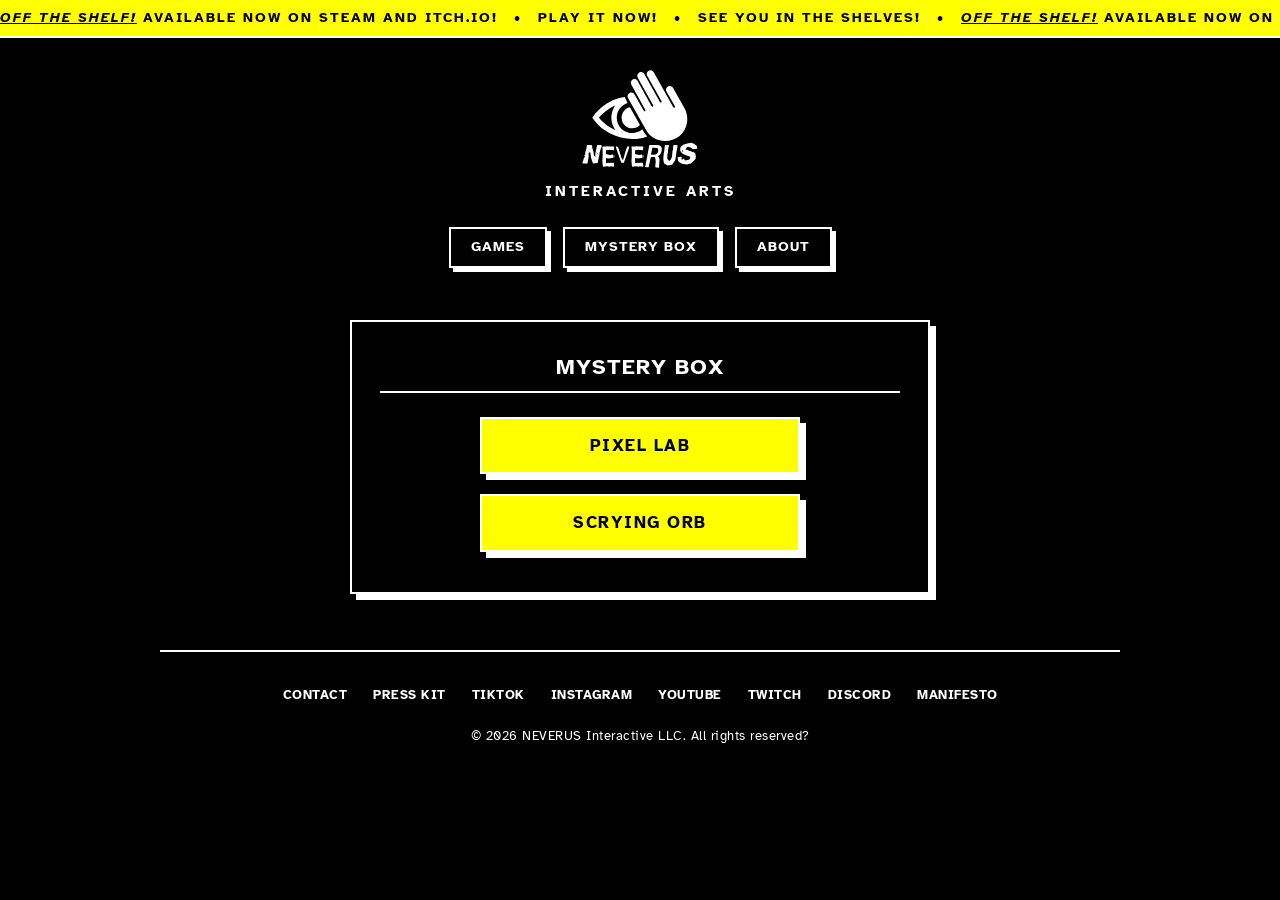
==== commit abaa80f2: "Update index.html" ====
--- a/mystery-box/index.html
+++ b/mystery-box/index.html
@@ -255,10 +255,7 @@
   <main class="container">
     <section class="card mystery-menu-card">
       <div class="section-title">MYSTERY BOX</div>
-      <p style="color: var(--blank-white); font-weight: 700; margin-bottom: 8px;">
-        SELECT AN ARTIFACT
-      </p>
-
+      
       <ul class="mystery-item-list">
         <li>
           <a href="pixel-lab/" class="btn-cta">Pixel Lab</a>
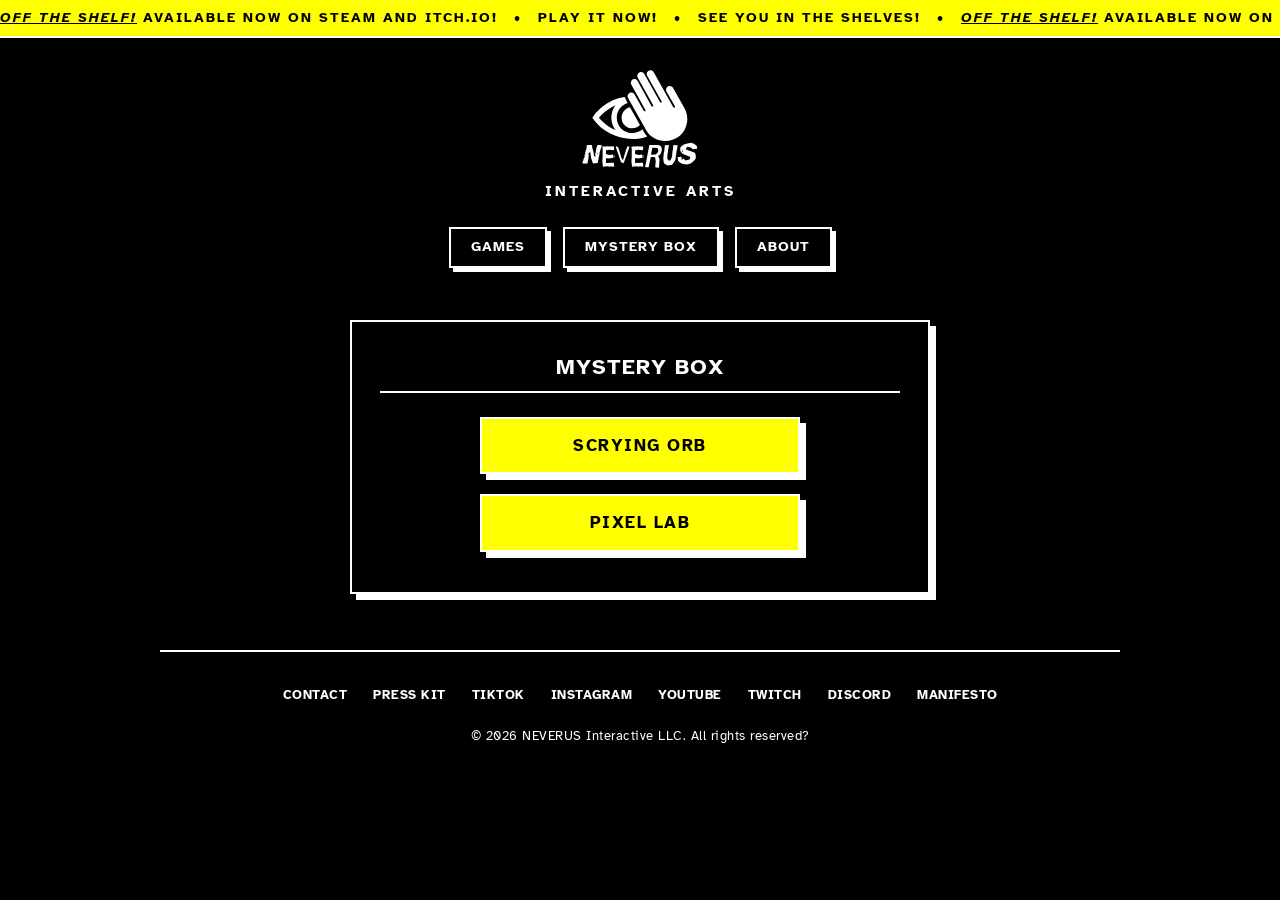
==== commit 9901e9ac: "Update index.html" ====
--- a/mystery-box/index.html
+++ b/mystery-box/index.html
@@ -258,10 +258,10 @@
       
       <ul class="mystery-item-list">
         <li>
-          <a href="pixel-lab/" class="btn-cta">Pixel Lab</a>
+          <a href="scrying-orb/" class="btn-cta">Scrying Orb</a>
         </li>
         <li>
-          <a href="scrying-orb/" class="btn-cta">Scrying Orb</a>
+          <a href="pixel-lab/" class="btn-cta">Pixel Lab</a>
         </li>
       </ul>
     </section>
